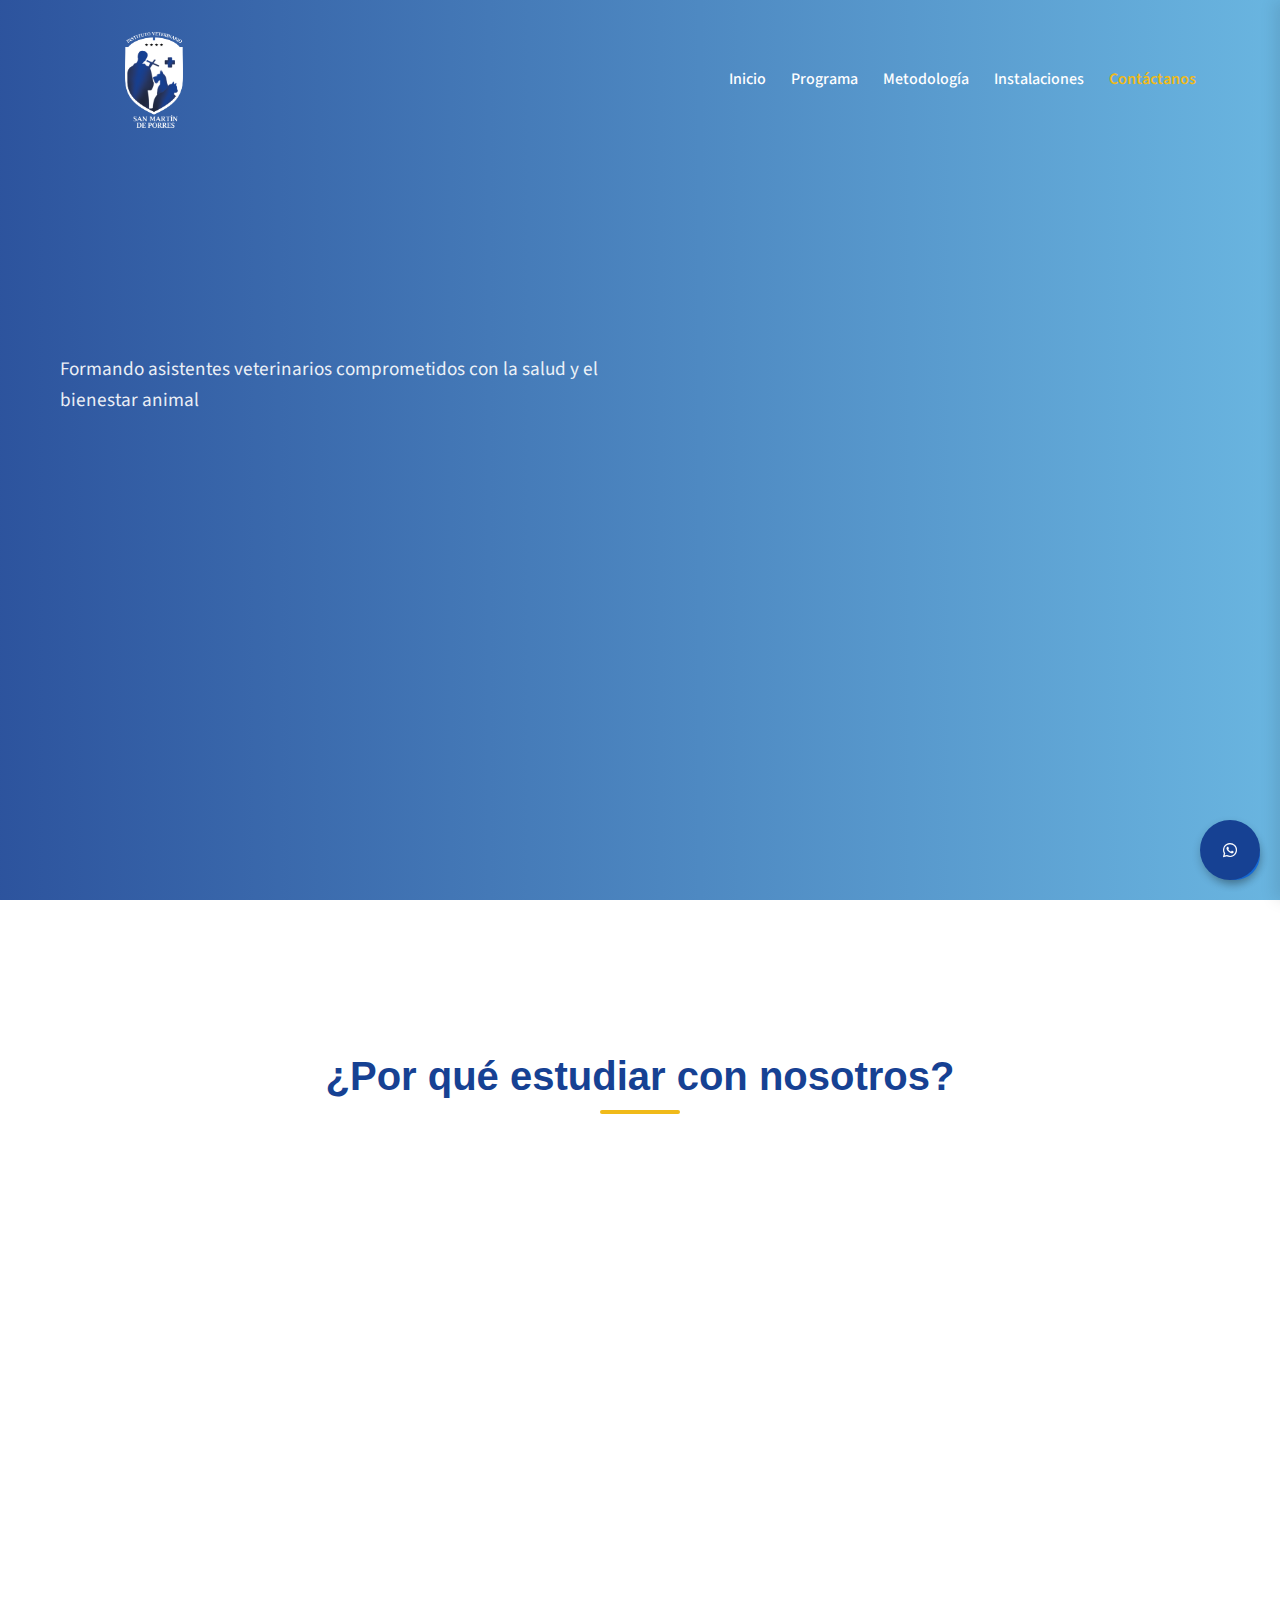
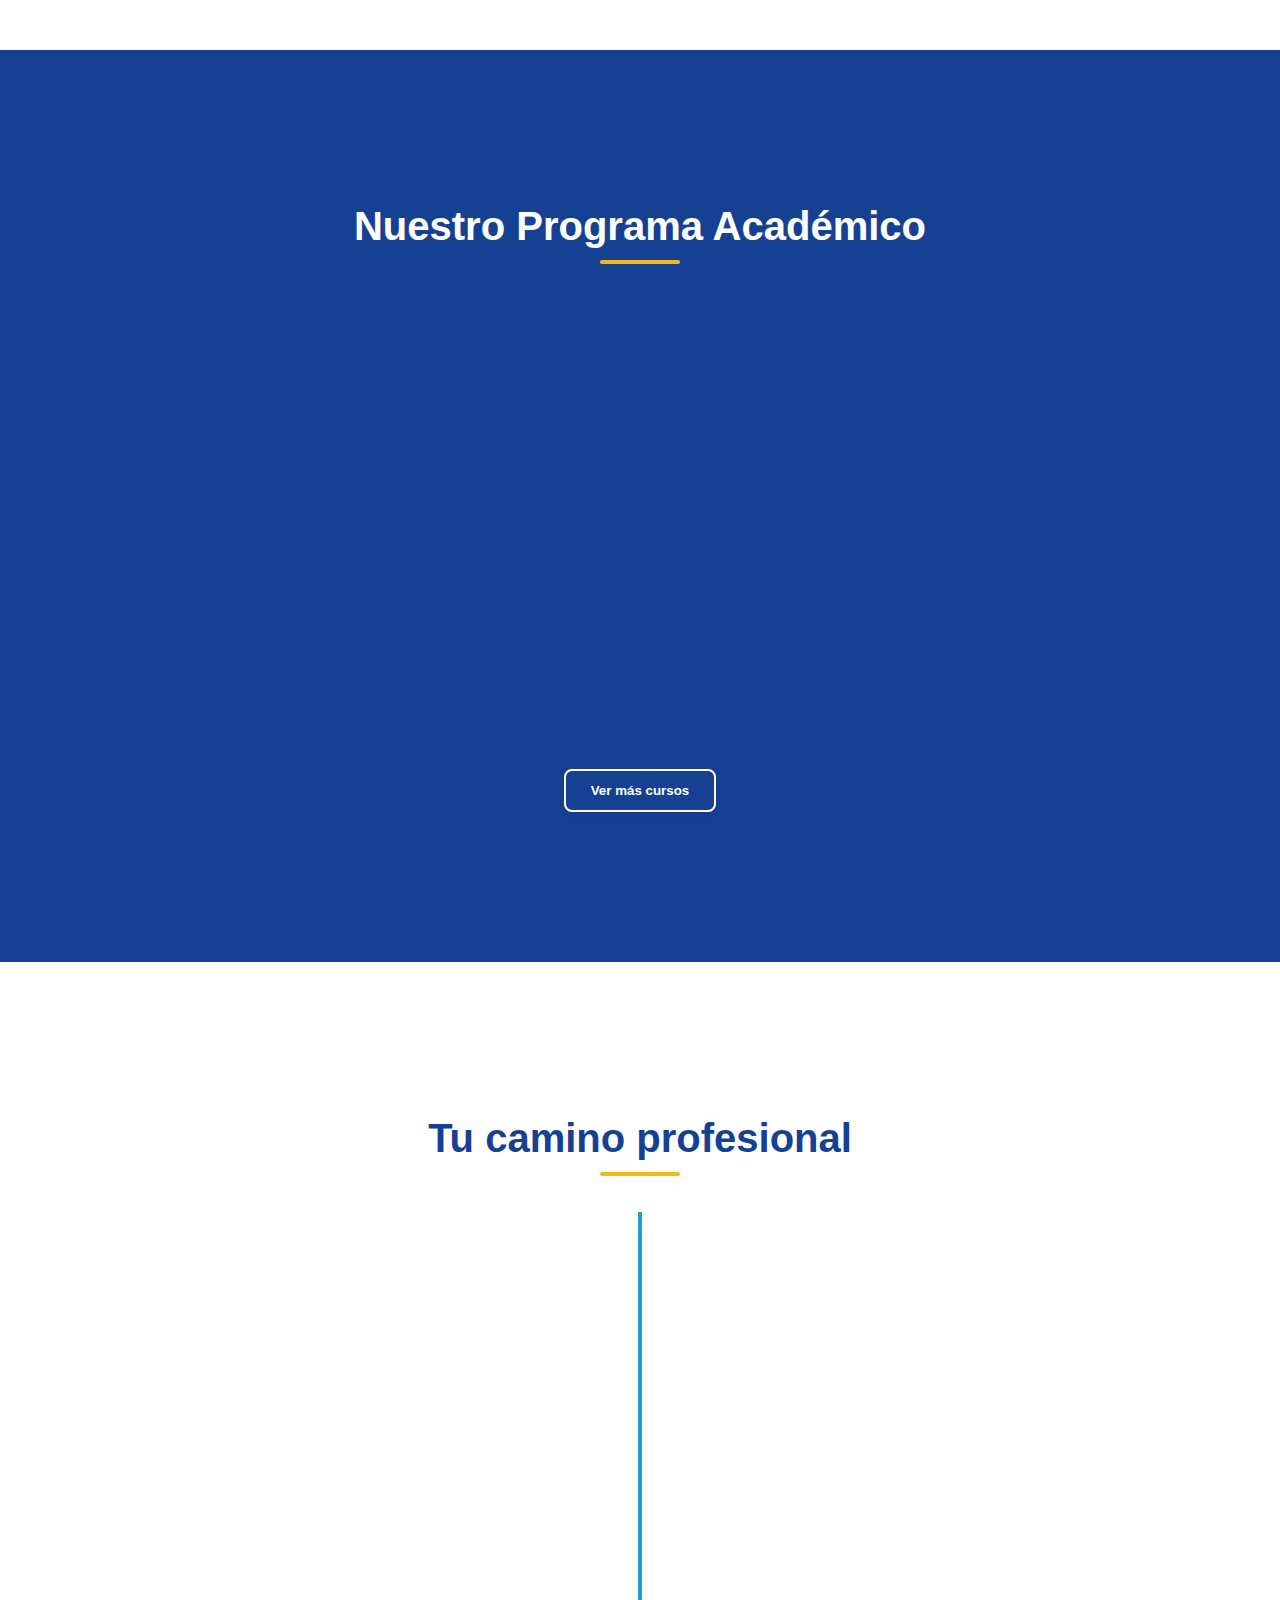
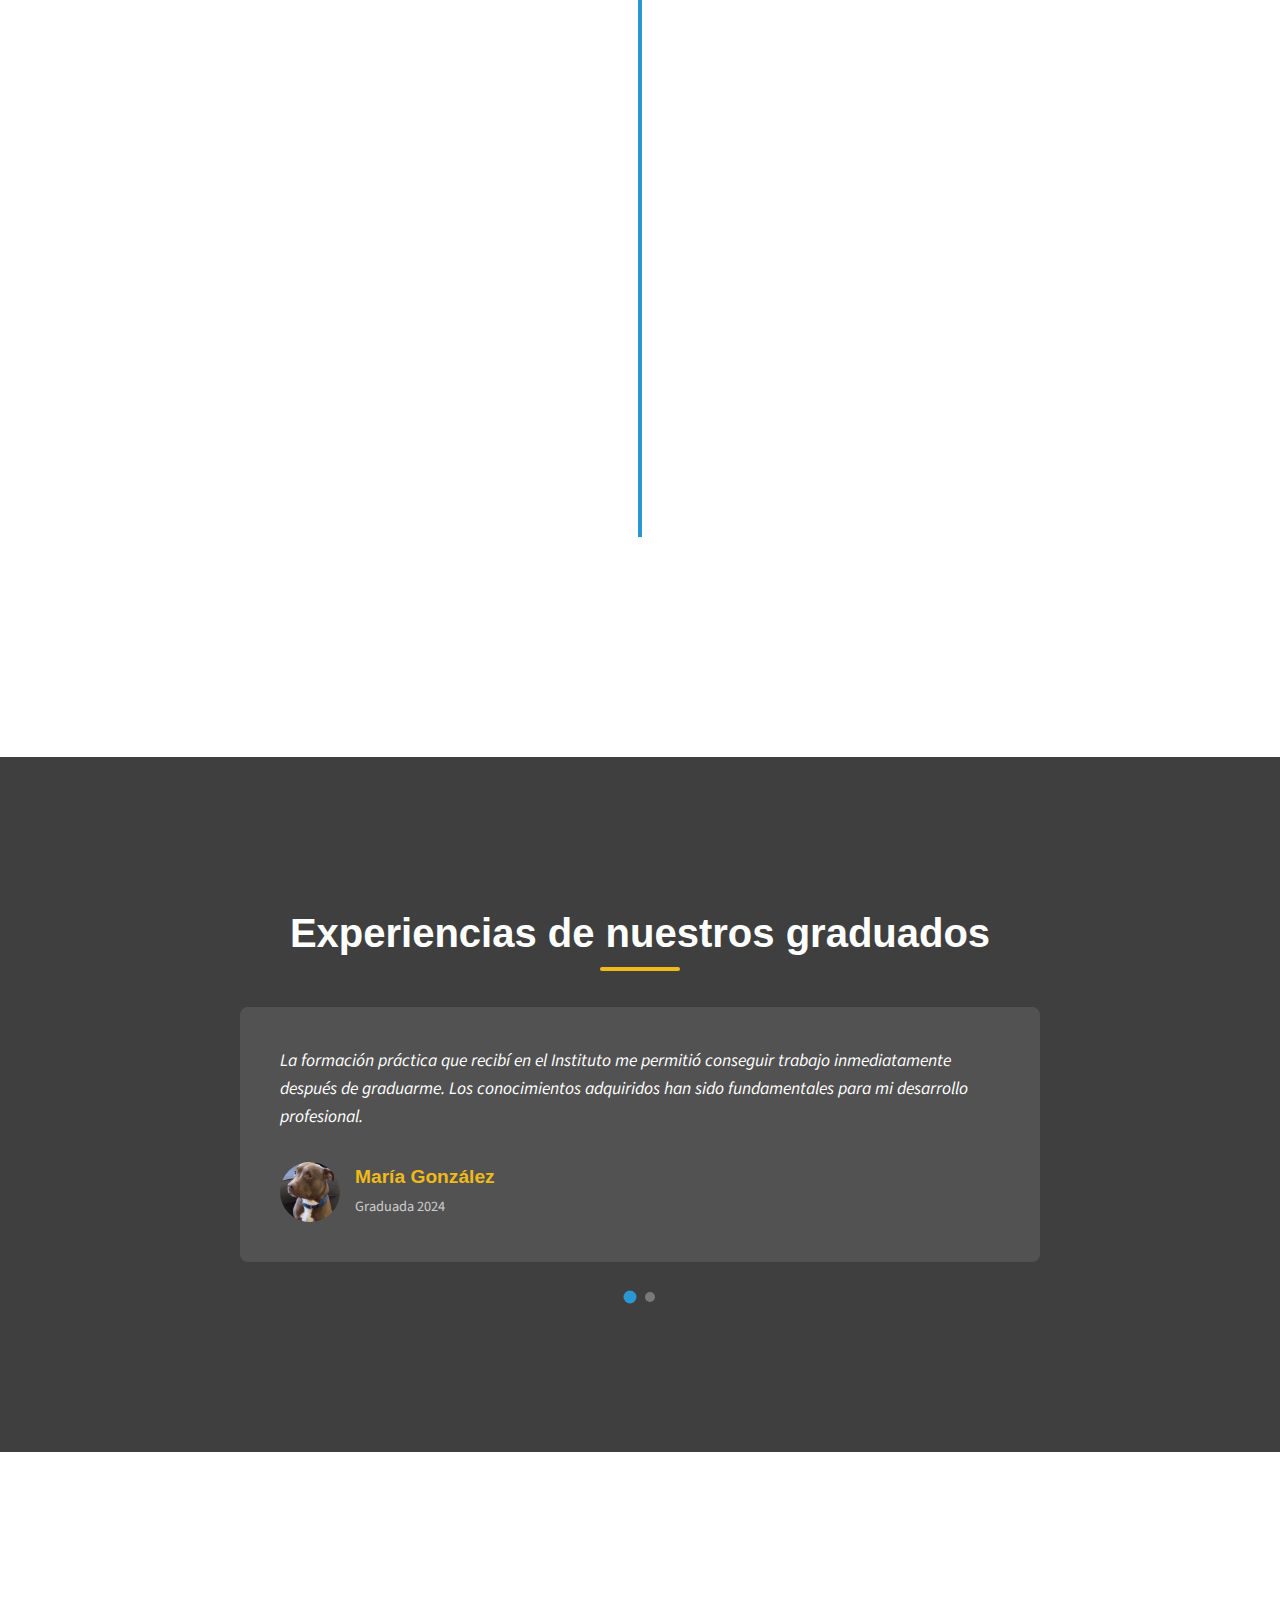
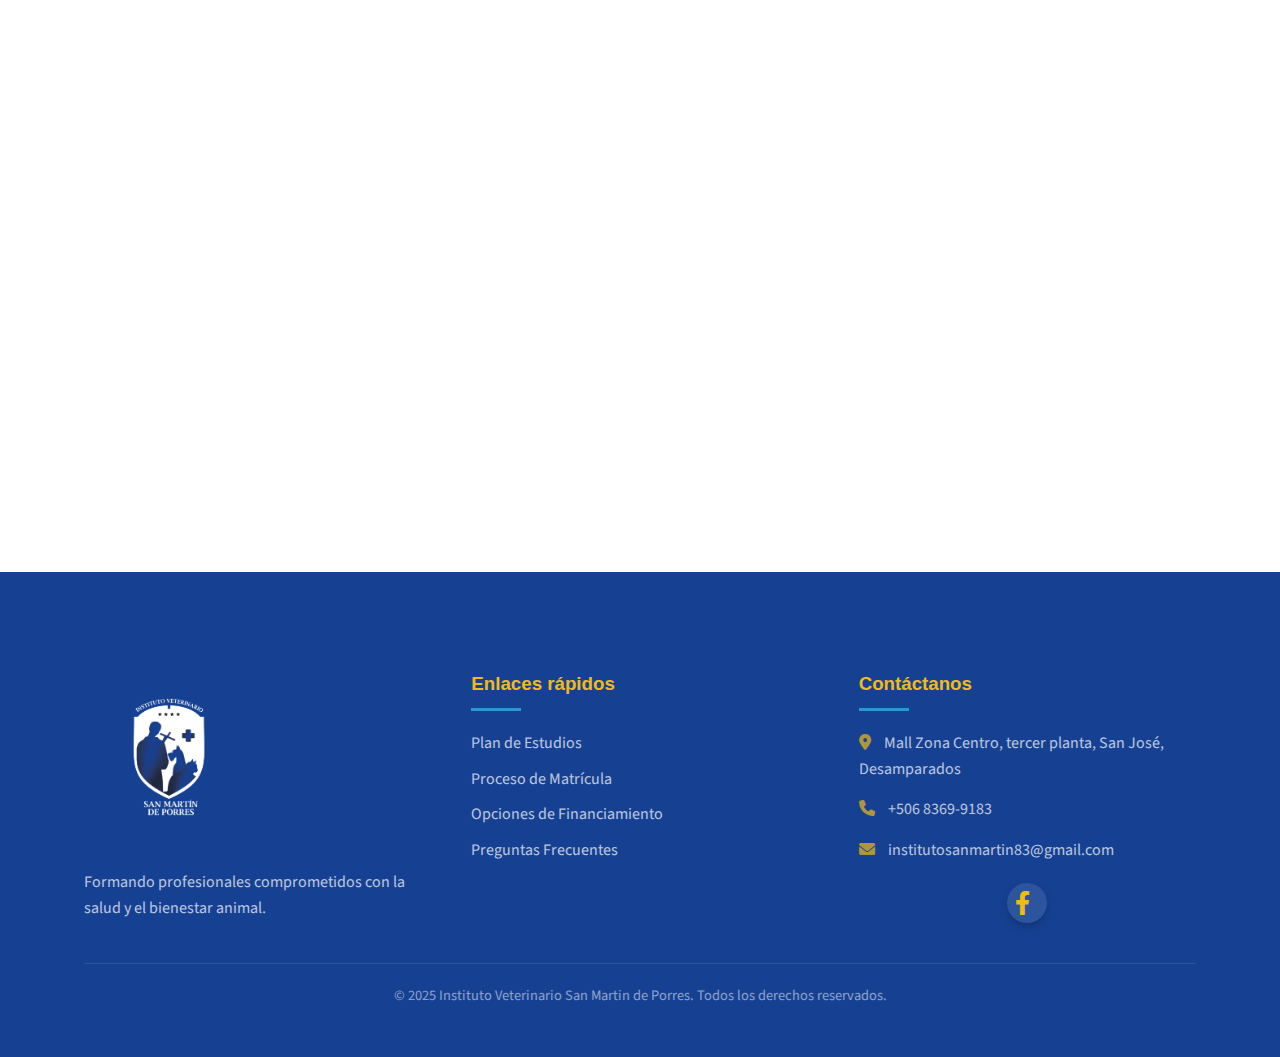
==== index.html @ e6ac7769 "Add files via upload" ====
<!DOCTYPE html>
<html lang="es">
<head>
    <meta charset="UTF-8">
    <meta name="viewport" content="width=device-width, initial-scale=1.0">
    <title>Instituto Veterinario San Martin de Porres</title>
    <meta name="description" content="Formación profesional en técnico asistente veterinario. Aprende con los mejores especialistas y haz crecer tu carrera profesional.">
    <link rel="stylesheet" href="css/styles.css">
    <link rel="stylesheet" href="css/wsp.css">
    <link rel="stylesheet" href="https://cdnjs.cloudflare.com/ajax/libs/font-awesome/6.0.0/css/all.min.css">
    <link rel="icon" type="image/ico" href="img/ico.ico"/>
</head>
<body>
    <!-- WhatsApp Button -->
    <a href="https://api.whatsapp.com/send?phone=50683699183&text=Hola, quiero solicitar información sobre el técnico de asistente veterinario!" class="btn-wsp" target="_blank" style="background-color: #164193;">
        <i class="fab fa-whatsapp"></i>
    </a>
    
    <!-- Ejemplo 1: Facebook como botón flotante en la esquina inferior derecha -->
    <a href="https://www.facebook.com/p/Instituto-Veterinario-San-Mart%C3%ADn-de-Porres-100090860406394/" class="facebook-button fb-bottom-right" aria-label="Facebook" target="_blank">
        <i class="fab fa-facebook-f"></i>
    </a>

    <!-- Hero Section con navegación integrada -->
    <section id="inicio" class="hero-section with-nav">
        <!-- Overlay para el fondo -->
        <div class="hero-overlay"></div>
        
        <!-- Navegación sin fondo -->
        <div class="navbar-container">
            <div class="container">
                <div class="logo">
                    <a href="index.html">
                        <img src="img/empresa.png" alt="Instituto San Martin de Porres" class="logo-img">
                    </a>
                </div>
                <nav class="main-nav">
                    <ul>
                        <li><a href="#inicio" class="nav-link">Inicio</a></li>
                        <li><a href="#programa" class="nav-link">Programa</a></li>
                        <li><a href="#metodologia" class="nav-link">Metodología</a></li>
                        <li><a href="#instalaciones" class="nav-link">Instalaciones</a></li>
                        <li><a href="#contacto" class="nav-link highlight">Contáctanos</a></li>
                    </ul>
                </nav>
                <button class="menu-toggle" id="menu-toggle">
                    <span></span>
                    <span></span>
                    <span></span>
                </button>
            </div>
        </div>

        <!-- Side Menu -->
        <div class="side-menu" id="side-menu">
            <ul class="side-menu-list">
                <li><a href="#inicio"><i class="fas fa-home"></i> Inicio</a></li>
                <li><a href="#programa"><i class="fas fa-book"></i> Programa</a></li>
                <li><a href="#metodologia"><i class="fas fa-chalkboard-teacher"></i> Metodología</a></li>
                <li><a href="#instalaciones"><i class="fas fa-building"></i> Instalaciones</a></li>
                <li><a href="#contacto"><i class="fas fa-envelope"></i> Contáctanos</a></li>
            </ul>
        </div>
        
        <!-- Contenido del héroe -->
        <div class="container hero-container">
            <div class="hero-content">
                <h1 class="fade-in">INSTITUTO VETERINARIO SAN MARTIN DE PORRES</h1>
                <p class="subtitle fade-in delay-1">Formando asistentes veterinarios comprometidos con la salud y el bienestar animal</p>
                <div class="hero-cta fade-in delay-2">
                    <a href="#contacto" class="btn btn-primary">Inscríbete Ahora</a>
                    <a href="#programa" class="btn btn-secondary">Conoce Nuestro Programa</a>
                </div>
            </div>
            <div class="hero-image fade-in floating-container">
                <img src="img/asistente_veterinario.jpg" alt="Asistente Veterinario">
            </div>
        </div>
    </section>
    
    <!-- Features Section -->
    <section class="features-section">
        <div class="container">
            <h2 class="section-title">¿Por qué estudiar con nosotros?</h2>
            <div class="features-grid">
                <div class="feature-card reveal">
                    <div class="feature-card-inner">
                        <div class="feature-card-front">
                            <div class="feature-icon">
                                <i class="fas fa-graduation-cap"></i>
                            </div>
                            <h3>Educación de Calidad</h3>
                            <p>Programa académico actualizado y alineado con las necesidades del sector veterinario.</p>
                        </div>
                        <div class="feature-card-back">
                            <h3>Educación de Calidad</h3>
                            <p>Nuestro programa está diseñado con altos estándares educativos, actualizado constantemente para seguir las últimas tendencias y técnicas veterinarias.</p>
                            <p>Contamos con un equipo académico comprometido con tu formación profesional.</p>
                        </div>
                    </div>
                </div>
                
                <div class="feature-card reveal delay-1">
                    <div class="feature-card-inner">
                        <div class="feature-card-front">
                            <div class="feature-icon">
                                <i class="fas fa-user-md"></i>
                            </div>
                            <h3>Profesores Expertos</h3>
                            <p>Aprende de profesionales con amplia experiencia en el campo de la medicina veterinaria.</p>
                        </div>
                        <div class="feature-card-back">
                            <h3>Profesores Expertos</h3>
                            <p>Nuestro equipo docente está conformado por veterinarios en ejercicio con más de 10 años de experiencia clínica y académica.</p>
                            <p>Recibirás mentorías y aprenderás de casos reales basados en la experiencia de nuestros profesionales.</p>
                        </div>
                    </div>
                </div>
                
                <div class="feature-card reveal delay-2">
                    <div class="feature-card-inner">
                        <div class="feature-card-front">
                            <div class="feature-icon">
                                <i class="fas fa-briefcase"></i>
                            </div>
                            <h3>Alta Empleabilidad</h3>
                            <p>Nuestros egresados se integran rápidamente al mercado laboral gracias a nuestra formación práctica.</p>
                        </div>
                        <div class="feature-card-back">
                            <h3>Alta Empleabilidad</h3>
                            <p>Nuestros graduados consiguen trabajo después de completar sus estudios.</p>
                            <p>Contamos con una red de alianzas con clínicas y hospitales veterinarios que buscan prioritariamente a nuestros egresados.</p>
                        </div>
                    </div>
                </div>
                
                <div class="feature-card reveal delay-3">
                    <div class="feature-card-inner">
                        <div class="feature-card-front">
                            <div class="feature-icon">
                                <i class="fas fa-chalkboard-teacher"></i>
                            </div>
                            <h3>Modalidad Presencial</h3>
                            <p>Formación 100% presencial con instalaciones y recursos especializados para el aprendizaje práctico.</p>
                        </div>
                        <div class="feature-card-back">
                            <h3>Modalidad Presencial</h3>
                            <p>Contamos con una gran metodología de enseñanza y un espacio diseñado específicamente para la práctica veterinaria.</p>
                            <p>Nuestro enfoque práctico te permite aprender directamente con los mejores recursos.</p>
                        </div>
                    </div>
                </div>
            </div>
        </div>
    </section>
    
    <!-- Program Section -->
    <section id="programa" class="program-section">
        <div class="container">
            <h2 class="section-title light" style="color: #FFFFFF;">Nuestro Programa Académico</h2>
            <div class="program-cards">
                <!-- Solo los primeros 3 cursos visibles inicialmente -->
                <div class="program-card reveal course-visible">
                    <div class="program-card-image">
                        <img src="img/anatomía.jpg" alt="Anatomía Veterinaria">
                    </div>
                    <h3><i class="fas fa-bone"></i> Anatomía</h3>
                    <p>Estudio detallado de la estructura corporal de los animales.</p>
                    <div class="program-card-details">
                        <span class="duration"><i class="fas fa-clock"></i> 40 horas</span>
                        <span class="format"><i class="fas fa-chalkboard-teacher"></i> Presencial</span>
                    </div>
                </div>
                
                <div class="program-card reveal course-visible">
                    <div class="program-card-image">
                        <img src="img/nutrición.jpg" alt="Zootecnia y Nutrición">
                    </div>
                    <h3><i class="fas fa-apple-alt"></i> Zootecnia y Nutrición</h3>
                    <p>Principios de manejo animal y alimentación.</p>
                    <div class="program-card-details">
                        <span class="duration"><i class="fas fa-clock"></i> 35 horas</span>
                        <span class="format"><i class="fas fa-chalkboard-teacher"></i> Presencial</span>
                    </div>
                </div>
                
                <div class="program-card reveal course-visible">
                    <div class="program-card-image">
                        <img src="img/fisiologia.jpg" alt="Fisiología Animal">
                    </div>
                    <h3><i class="fas fa-heartbeat"></i> Fisiología</h3>
                    <p>Funcionamiento de los sistemas corporales en animales.</p>
                    <div class="program-card-details">
                        <span class="duration"><i class="fas fa-clock"></i> 45 horas</span>
                        <span class="format"><i class="fas fa-chalkboard-teacher"></i> Presencial</span>
                    </div>
                </div>
                
                <!-- Cursos ocultos inicialmente -->
                <div class="program-card reveal course-hidden">
                    <div class="program-card-image">
                        <img src="img/patologia.png" alt="Patología Veterinaria">
                    </div>
                    <h3><i class="fas fa-virus"></i> Patología</h3>
                    <p>Identificación y estudio de enfermedades animales.</p>
                    <div class="program-card-details">
                        <span class="duration"><i class="fas fa-clock"></i> 40 horas</span>
                        <span class="format"><i class="fas fa-chalkboard-teacher"></i> Presencial</span>
                    </div>
                </div>
                
                <div class="program-card reveal course-hidden">
                    <div class="program-card-image">
                        <img src="img/etica.jpg" alt="Terminología y Ética Profesional">
                    </div>
                    <h3><i class="fas fa-book-medical"></i> Terminología y Ética</h3>
                    <p>Lenguaje técnico y principios éticos en veterinaria.</p>
                    <div class="program-card-details">
                        <span class="duration"><i class="fas fa-clock"></i> 30 horas</span>
                        <span class="format"><i class="fas fa-laptop"></i> Presencial</span>
                    </div>
                </div>
                
                <div class="program-card reveal course-hidden">
                    <div class="program-card-image">
                        <img src="img/enfermedades.jpg" alt="Enfermedades Infecciosas">
                    </div>
                    <h3><i class="fas fa-bacteria"></i> Enfermedades Infecciosas</h3>
                    <p>Estudio de enfermedades causadas por agentes infecciosos.</p>
                    <div class="program-card-details">
                        <span class="duration"><i class="fas fa-clock"></i> 45 horas</span>
                        <span class="format"><i class="fas fa-chalkboard-teacher"></i> Presencial</span>
                    </div>
                </div>
                
                <div class="program-card reveal course-hidden">
                    <div class="program-card-image">
                        <img src="img/enfermedades_parasitarias.jpg" alt="Enfermedades Parasitarias">
                    </div>
                    <h3><i class="fas fa-bug"></i> Enfermedades Parasitarias</h3>
                    <p>Identificación y manejo de parásitos en animales.</p>
                    <div class="program-card-details">
                        <span class="duration"><i class="fas fa-clock"></i> 35 horas</span>
                        <span class="format"><i class="fas fa-chalkboard-teacher"></i> Presencial</span>
                    </div>
                </div>
                
                <div class="program-card reveal course-hidden">
                    <div class="program-card-image">
                        <img src="img/farmacología.jpg" alt="Farmacología Veterinaria">
                    </div>
                    <h3><i class="fas fa-pills"></i> Farmacología</h3>
                    <p>Uso adecuado de medicamentos en el tratamiento animal.</p>
                    <div class="program-card-details">
                        <span class="duration"><i class="fas fa-clock"></i> 50 horas</span>
                        <span class="format"><i class="fas fa-chalkboard-teacher"></i> Presencial</span>
                    </div>
                </div>
                
                <div class="program-card reveal course-hidden">
                    <div class="program-card-image">
                        <img src="img/laboratorio.jpg" alt="Laboratorio Clínico">
                    </div>
                    <h3><i class="fas fa-microscope"></i> Laboratorio Clínico</h3>
                    <p>Prácticas de análisis clínicos para diagnóstico veterinario.</p>
                    <div class="program-card-details">
                        <span class="duration"><i class="fas fa-clock"></i> 55 horas</span>
                        <span class="format"><i class="fas fa-chalkboard-teacher"></i> Presencial</span>
                    </div>
                </div>
                
                <div class="program-card reveal course-hidden">
                    <div class="program-card-image">
                        <img src="img/examen_clinico.jpg" alt="Examen Clínico">
                    </div>
                    <h3><i class="fas fa-stethoscope"></i> Examen Clínico</h3>
                    <p>Asistencia en consultas veterinarias externas.</p>
                    <div class="program-card-details">
                        <span class="duration"><i class="fas fa-clock"></i> 40 horas</span>
                        <span class="format"><i class="fas fa-chalkboard-teacher"></i> Presencial</span>
                    </div>
                </div>
                
                <div class="program-card reveal course-hidden">
                    <div class="program-card-image">
                        <img src="img/manejo_clinico.jpg" alt="Manejo Clínico">
                    </div>
                    <h3><i class="fas fa-notes-medical"></i> Manejo Clínico</h3>
                    <p>Asistencia en casos clínicos complejos en medicina interna.</p>
                    <div class="program-card-details">
                        <span class="duration"><i class="fas fa-clock"></i> 60 horas</span>
                        <span class="format"><i class="fas fa-chalkboard-teacher"></i> Presencial</span>
                    </div>
                </div>
                
                <div class="program-card reveal course-hidden">
                    <div class="program-card-image">
                        <img src="img/quirofano_instituto.jpg" alt="Asistencia de Quirófano">
                    </div>
                    <h3><i class="fas fa-user-md"></i> Asistencia de Quirófano</h3>
                    <p>Preparación y asistencia en procedimientos quirúrgicos.</p>
                    <div class="program-card-details">
                        <span class="duration"><i class="fas fa-clock"></i> 65 horas</span>
                        <span class="format"><i class="fas fa-chalkboard-teacher"></i> Presencial</span>
                    </div>
                </div>
                
                <div class="program-card reveal course-hidden ultimo-curso">
                    <div class="program-card-image">
                        <img src="img/practica_profesional.jpg" alt="Proyecto Final">
                    </div>
                    <h3><i class="fas fa-tasks"></i> Proyecto Final</h3>
                    <p>Proyecto práctico integrador de conocimientos adquiridos.</p>
                    <div class="program-card-details">
                        <span class="duration"><i class="fas fa-clock"></i> 80 horas</span>
                        <span class="format"><i class="fas fa-users"></i> Presencial</span>
                    </div>
                </div>
            </div>
            
            <!-- Botón para cargar más cursos -->
            <div class="load-more-container">
                <button id="load-more-courses" class="btn btn-outline light">Ver más cursos</button>
            </div>
        </div>
    </section>
    
    <!-- Timeline Section -->
    <section class="journey-section">
        <div class="container">
            <h2 class="section-title">Tu camino profesional</h2>
            <div class="timeline">
                <div class="timeline-item reveal">
                    <div class="timeline-dot">1</div>
                    <div class="timeline-content">
                        <h3>Primer Cuatrimestre</h3>
                        <p>Fundamentos de medicina veterinaria y ciencias básicas para establecer una base sólida de conocimientos.</p>
                    </div>
                </div>
                
                <div class="timeline-item reveal delay-1">
                    <div class="timeline-dot">2</div>
                    <div class="timeline-content">
                        <h3>Segundo Cuatrimestre</h3>
                        <p>Técnicas clínicas y conocimientos especializados para el trabajo diario en una clínica veterinaria.</p>
                    </div>
                </div>
                
                <div la class="timeline-item reveal delay-2">
                    <div class="timeline-dot">3</div>
                    <div class="timeline-content">
                        <h3>Tercer Cuatrimestre</h3>
                        <p>Práctica clínica supervisada en hospitales veterinarios asociados, aplicando lo aprendido.</p>
                    </div>
                </div>
                
                <div class="timeline-item reveal delay-3">
                    <div class="timeline-dot"><i class="fas fa-check"></i></div>
                    <div class="timeline-content">
                        <h3>¡Graduación!</h3>
                        <p>Obtención del título de Técnico Asistente Veterinario y apoyo para tu inserción laboral.</p>
                    </div>
                </div>
            </div>
        </div>
    </section>
    
    <!-- Testimonials Section -->
    <section id="testimonios" class="testimonials-section">
        <div class="container">
            <h2 class="section-title light" style="color: #FFFFFF;">Experiencias de nuestros graduados</h2>
            <div class="testimonials-slider">
                <div class="testimonial-card">
                    <p class="testimonial-text">La formación práctica que recibí en el Instituto me permitió conseguir trabajo inmediatamente después de graduarme. Los conocimientos adquiridos han sido fundamentales para mi desarrollo profesional.</p>
                    <div class="testimonial-author">
                        <img src="img/perro.jpg" alt="María González" class="testimonial-img">
                        <div>
                            <h4>María González</h4>
                            <p>Graduada 2024</p>
                        </div>
                    </div>
                </div>
                
                <div class="testimonial-card">
                    <p class="testimonial-text">Los profesores tienen experiencia real y actual en el campo, lo que hace que las clases sean extremadamente relevantes y prácticas. Me siento completamente preparado para mi trabajo actual.</p>
                    <div class="testimonial-author">
                        <img src="img/gato.jpg" alt="Carlos Rodríguez" class="testimonial-img">
                        <div>
                            <h4>Carlos Rodríguez</h4>
                            <p>Graduado 2024</p>
                        </div>
                    </div>
                </div>
            </div>
            <div class="testimonial-indicators">
                <span class="active"></span>
                <span></span>
            </div>
        </div>
    </section>
    
    <!-- CTA Section -->
    <section id="contacto" class="cta-section">
        <div class="container">
            <div class="cta-content">
                <h2 class="reveal">¿Estás listo para comenzar tu carrera?</h2>
                <p class="reveal delay-1">Las inscripciones están abiertas para el próximo periodo lectivo</p>
                <form class="contact-form reveal delay-2">
                    <div class="form-group">
                        <input type="text" placeholder="Nombre completo" required>
                    </div>
                    <div class="form-group">
                        <input type="email" placeholder="Correo electrónico" required>
                    </div>
                    <div class="form-group">
                        <input type="tel" placeholder="Teléfono">
                    </div>
                    <button type="submit" class="btn btn-primary">Solicitar información</button>
                </form>
            </div>
            <div class="cta-image reveal">
                <img src="img/estudiante.jpg" alt="Asistente Veterinario" class="shadow-img">
            </div>
        </div>
    </section>
    
    <!-- Footer -->
    <footer class="site-footer">
        <div class="container">
            <div class="footer-grid">
                <div class="footer-info">
                    <img src="css/empresa.png" alt="Instituto San Martin" class="footer-logo">
                    <p>Formando profesionales comprometidos con la salud y el bienestar animal.</p>
                </div>
                
                <div class="footer-links">
                    <h3>Enlaces rápidos</h3>
                    <ul>
                        <li><a href="plan-estudios.html">Plan de Estudios</a></li>
                        <li><a href="matricula.html">Proceso de Matrícula</a></li>
                        <li><a href="financiamiento.html">Opciones de Financiamiento</a></li>
                        <li><a href="faq.html">Preguntas Frecuentes</a></li>
                    </ul>
                </div>
                
                <div class="footer-contact">
                    <h3>Contáctanos</h3>
                    <address>
                        <p><i class="fas fa-map-marker-alt"></i> Mall Zona Centro, tercer planta, San José, Desamparados</p>
                        <p><i class="fas fa-phone"></i> +506 8369-9183</p>
                        <p><i class="fas fa-envelope"></i> institutosanmartin83@gmail.com</p>
                    </address>
                    <div class="social-links">
                        <a href="https://www.facebook.com/p/Instituto-Veterinario-San-Mart%C3%ADn-de-Porres-100090860406394/" class="facebook-button" aria-label="Facebook" target="_blank">
                            <i class="fab fa-facebook-f"></i>
                        </a>
                    </div>
                </div>
            </div>
            <div class="footer-bottom">
                <p>&copy; 2025 Instituto Veterinario San Martin de Porres. Todos los derechos reservados.</p>
            </div>
        </div>
    </footer>

    <!-- Scripts -->
    <script src="js/main.js"></script>
</body>
</html>
---- css/styles.css ----
/* Importación de fuentes */
@import url('https://fonts.googleapis.com/css2?family=Source+Sans+3:wght@300;400;600;700&display=swap');

/* Font-face para Franklin Gothic Demi (asegúrate de tener el archivo en la carpeta fonts) */
@font-face {
    font-family: 'Franklin Gothic Demi';
    src: url('../fonts/FranklinGothicDemi.woff2') format('woff2'),
         url('../fonts/FranklinGothicDemi.woff') format('woff');
    font-weight: normal;
    font-style: normal;
    font-display: swap;
}

/* Variables globales - Nueva paleta de colores */
:root {
    /* Colores principales */
    --color-primary: #164193;      /* Azul oscuro */
    --color-secondary: #2A96D3;    /* Azul claro/medio */
    --color-light-bg: #D9D9D9;     /* Gris claro */
    
    /* Colores complementarios */
    --color-dark-gray: #3F3F3F;    /* Gris oscuro */
    --color-medium-blue: #5093CF;  /* Azul medio */
    --color-accent: #F0BA19;       /* Amarillo/Dorado */
    
    /* Variables aplicadas */
    --text-color: var(--color-dark-gray);
    --heading-color: var(--color-primary);
    --link-color: var(--color-secondary);
    --link-hover: var(--color-accent);
    --button-primary: var(--color-accent);
    --button-secondary: var(--color-primary);
    --background-light: #FFFFFF;
    --background-medium: var(--color-light-bg);
    --background-dark: var(--color-primary);
    
    /* Fuentes */
    --font-primary: 'Source Sans 3', sans-serif;
    --font-heading: 'Franklin Gothic Demi', sans-serif;
    
    /* Tamaños */
    --container-width: 1200px;
    --header-height: 80px;
    
    /* Efectos */
    --transition-fast: 0.3s ease;
    --transition-medium: 0.5s ease;
    --box-shadow: 0 5px 15px rgba(0, 0, 0, 0.05);
    --box-shadow-hover: 0 8px 25px rgba(0, 0, 0, 0.1);
    --border-radius: 8px;
}

/* Reset y estilos base */
* {
    margin: 0;
    padding: 0;
    box-sizing: border-box;
}

html {
    scroll-behavior: smooth;
}

body {
    font-family: var(--font-primary);
    font-size: 16px;
    line-height: 1.6;
    color: var(--color-dark);
    background-color: var(--color-light);
    overflow-x: hidden;
}

img {
    max-width: 100%;
    height: auto;
}

ul {
    list-style: none;
}

a {
    color: inherit;
    text-decoration: none;
    transition: color var(--transition-fast);
}

h1, h2, h3, h4, h5, h6 {
    font-family: var(--font-heading);
    line-height: 1.3;
    margin-bottom: 1rem;
}

p {
    margin-bottom: 1.5rem;
}

/* Contenedor */
.container {
    width: 90%;
    max-width: var(--container-width);
    margin: 0 auto;
    padding: 0 20px;
}

/* Utilidades */
.text-center {
    text-align: center;
}

.light {
    color: var(--color-light);
}

/* Botones */
.btn {
    display: inline-block;
    padding: 12px 25px;
    border-radius: var(--border-radius);
    font-weight: 600;
    text-align: center;
    cursor: pointer;
    transition: all var(--transition-fast);
    border: none;
    box-shadow: 0 3px 6px rgba(0, 0, 0, 0.1);
}

.btn:hover {
    transform: translateY(-3px);
    box-shadow: 0 6px 12px rgba(0, 0, 0, 0.15);
}

.btn:active {
    transform: translateY(1px);
}

.btn-primary {
    background-color: var(--button-primary);
    color: var(--color-dark-gray);
    font-weight: 700;
}

.btn-primary:hover {
    background-color: #e0ad10;
}

.btn-secondary {
    background-color: var(--color-light-bg);
    color: var(--color-primary);
}

.btn-secondary:hover {
    background-color: #FFFFFF;
}

.btn-outline {
    background-color: transparent;
    border: 2px solid var(--color-primary);
    color: var(--color-primary);
}

.btn-outline:hover {
    background-color: var(--color-primary);
    color: white;
}

/* Header */
.site-header {
    position: fixed;
    top: 0;
    left: 0;
    width: 100%;
    background-color: rgba(22, 65, 147, 0.95); /* var(--color-primary) con transparencia */
    box-shadow: var(--box-shadow);
    z-index: 1000;
    transition: all var(--transition-fast);
    backdrop-filter: blur(5px);
    -webkit-backdrop-filter: blur(5px);
}

.header-container {
    display: flex;
    align-items: center;
    justify-content: space-between;
    height: var(--header-height);
}

/* Ajuste del tamaño del logo en el navbar */
.logo-img {
    height: 140px !important; /* Aumentado para un logo más grande */
    width: auto !important;
    display: block;
    transition: transform 0.3s ease;
}

.main-nav ul {
    display: flex;
}

.main-nav li {
    margin-left: 30px;
}

.nav-link {
    font-weight: 500;
    position: relative;
    padding: 8px 0;
    color: white;
}

.nav-link::after {
    content: '';
    position: absolute;
    bottom: 0;
    left: 0;
    width: 0;
    height: 2px;
    background-color: var(--color-accent);
    transition: width var(--transition-fast);
}

.nav-link:hover {
    color: var(--color-accent);
}

.nav-link:hover::after {
    width: 100%;
}

.nav-link.highlight {
    color: var(--color-accent);
    font-weight: 600;
}

.menu-toggle {
    display: none;
    background: none;
    border: none;
    cursor: pointer;
    padding: 12px; /* Área de pulsación más grande */
    z-index: 1010; /* Mayor que el z-index del menú para estar siempre visible */
    position: relative;
    width: 45px; /* Ancho fijo para el botón */
    height: 45px; /* Alto fijo para el botón */
    border-radius: 50%; /* Forma circular */
    transition: all 0.3s ease;
}

.menu-toggle:hover {
    background-color: rgba(255, 255, 255, 0.1); /* Efecto hover */
}

.menu-toggle span {
    display: block;
    width: 25px;
    height: 3px;
    background-color: white;
    margin: 5px auto; /* Auto para centrar horizontalmente */
    transition: all 0.3s ease;
    border-radius: 3px; /* Bordes redondeados en las barras */
}

.menu-toggle.active {
    background-color: rgba(255, 255, 255, 0.2); /* Fondo al estar activo */
}

.menu-toggle.active span:nth-child(1) {
    transform: rotate(45deg) translate(5px, 6px);
}

.menu-toggle.active span:nth-child(2) {
    opacity: 0;
    transform: translateX(-15px);
}

.menu-toggle.active span:nth-child(3) {
    transform: rotate(-45deg) translate(5px, -6px);
}

/* Hero Section */
.hero {
    height: 100vh;
    min-height: 600px;
    background-image: url('../img/hero-bg.jpg');
    background-size: cover;
    background-position: center;
    background-attachment: fixed;
    color: white;
    position: relative;
    display: flex;
    align-items: center;
}

.hero-overlay {
    position: absolute;
    top: 0;
    left: 0;
    width: 100%;
    height: 100%;
    background: linear-gradient(to right, rgba(22, 65, 147, 0.9), rgba(42, 150, 211, 0.7));
}

/* Ajuste para corregir el problema de superposición y bajar el contenido */
.hero-container {
    width: 100%;
    padding-top: 130px; /* Ajustado para compensar la nueva posición del navbar */
    display: flex;
    align-items: center;
    justify-content: space-between;
    position: relative;
    z-index: 1;
    margin: 0 auto;
}

/* Ajustes para bajar el contenido del héroe */
.hero-content {
    flex: 1;
    max-width: 600px;
    margin-top: 50px; /* Añadido margen superior para bajar el contenido */
}

.hero-image {
    flex: 1;
    max-width: 450px;
    text-align: center;
    margin-top: 50px; /* Mantiene el margen superior */
    border: 5px solid #FFFFFF; /* Borde blanco */
    border-radius: 20px; /* Bordes redondeados */
    box-shadow: 0 5px 15px rgba(0, 0, 0, 0.2); /* Sombra para resaltar */
}

.floating-container {
    display: inline-block;
    border: 5px solid #FFFFFF; /* Borde blanco */
    border-radius: 20px; /* Bordes redondeados */
    box-shadow: 0 5px 15px rgba(0, 0, 0, 0.2); /* Sombra */
    animation: float 6s ease-in-out infinite; /* Efecto floating */
}

.floating-container img {
    display: block;
    border-radius: 20px; /* Asegura que la imagen respete los bordes redondeados */
    max-width: 100%;
    height: auto;
}

.hero h1 {
    font-size: 10px; /* Aumentado a 5rem para mayor tamaño */
    font-weight: 800;
    margin-bottom: 1.5rem;
    line-height: 1.2;
    text-transform: uppercase; /* Añadido para convertir a mayúsculas */
    letter-spacing: 2px; /* Mejor espaciado entre letras para mayúsculas */
}

.hero .subtitle {
    font-size: 2.2rem; /* Aumentado de 1.8rem para mayor tamaño */
    margin-bottom: 2.5rem;
    opacity: 0.9;
    font-weight: 500; /* Un poco más de peso */
}

.hero-cta {
    display: flex;
    gap: 15px;
}

/* Features Section */
.features-section {
    padding: 100px 0;
    background-color: var(--background-light);
}

.section-title {
    font-size: 2.5rem;
    text-align: center;
    margin-bottom: 3rem;
    position: relative;
    color: var(--heading-color);
}

.section-title::after {
    content: '';
    position: absolute;
    bottom: -12px;
    left: 50%;
    transform: translateX(-50%);
    width: 80px;
    height: 4px;
    background-color: var(--color-accent);
    border-radius: 2px;
}

.features-grid {
    display: grid;
    grid-template-columns: repeat(auto-fit, minmax(250px, 1fr));
    gap: 30px; /* Espaciado uniforme entre tarjetas */
}

/* Tarjetas con efecto flip */
.feature-card {
    perspective: 1000px; /* Crear perspectiva 3D */
    background-color: transparent; /* Fondo transparente */
    height: 350px; /* Altura fija para todas las tarjetas */
    width: 100%;
    padding: 0; /* Quitamos el padding para que lo tengan los lados */
    box-shadow: none; /* Quitamos la sombra de la tarjeta principal */
    margin: 0 auto; /* Centrar las tarjetas */
}

.feature-card-inner {
    position: relative;
    width: 100%;
    height: 100%;
    text-align: center;
    transition: transform 0.8s;
    transform-style: preserve-3d;
    box-shadow: var(--box-shadow);
    border-radius: var(--border-radius);
}

.feature-card:hover .feature-card-inner {
    transform: rotateY(180deg);
}

/* Ajustar posición vertical del contenido en las tarjetas flip - Más arriba */
.feature-card-front, .feature-card-back {
    position: absolute;
    width: 100%;
    height: 100%;
    -webkit-backface-visibility: hidden;
    backface-visibility: hidden;
    border-radius: var(--border-radius);
    padding: 20px; /* Uniforme para todas las tarjetas */
    display: flex;
    flex-direction: column;
    justify-content: flex-start; /* Mantener alineación al inicio */
    align-items: center;
    text-align: center;
}

.feature-card-front {
    background-color: var(--background-medium);
}

.feature-card-back {
    background-color: var(--color-primary);
    color: white;
    transform: rotateY(180deg);
}

.feature-card-back h3 {
    color: white;
    margin-bottom: 5px; /* Reducido para acercar el texto al título */
}

.feature-card-back p {
    color: white;
    opacity: 0.9;
}

/* Ajustes para dispositivos táctiles */
@media (hover: none) {
    .feature-card.touch .feature-card-inner {
        transform: rotateY(180deg);
    }
}

.feature-card:hover {
    transform: translateY(-10px);
    box-shadow: var(--box-shadow-hover);
}

.feature-icon {
    font-size: 2.5rem; /* Tamaño uniforme para los íconos */
    color: var(--color-accent);
    margin-bottom: 10px; /* Espaciado uniforme */
}

.feature-card h3 {
    font-size: 1.6rem; /* Tamaño uniforme para los títulos */
    margin-bottom: 10px; /* Espaciado uniforme */
    color: var(--color-primary);
}

.feature-card p {
    font-size: 1rem; /* Tamaño uniforme para los párrafos */
    color: var(--color-gray);
    margin: 0;
    margin-top: 10px; /* Espaciado uniforme */
}

/* Ajuste para dispositivos móviles */
@media (max-width: 768px) {
    .feature-card-front, .feature-card-back {
        padding: 15px; /* Reducir padding en móviles */
    }
}

/* Ajustar posición de la tarjeta "Alta Empleabilidad" */
.feature-card:nth-child(3) {
    margin-top: 0; /* Eliminado el margen superior para alinearla con las demás tarjetas */
}

/* Program Section */
.program-section {
    padding: 100px 0;
    background-color: var(--background-dark);
    color: white;
}

.program-cards {
    display: grid;
    grid-template-columns: repeat(auto-fit, minmax(280px, 1fr));
    gap: 30px;
    margin-bottom: 50px;
}

.ultimo-curso {
    grid-column: 1 / -1; /* Hace que el último curso ocupe todo el ancho disponible */
    max-width: 280px; /* Mantiene el mismo ancho que los demás cursos */
    margin: 0 auto; /* Centra el elemento */
}

.program-card {
    background-color: rgba(255, 255, 255, 0.1);
    border-radius: var(--border-radius);
    overflow: hidden;
    box-shadow: var(--box-shadow);
    transition: transform var(--transition-medium);
    /* Ajustes para tamaño uniforme */
    display: flex;
    flex-direction: column;
    height: 100%;
    width: 100%;
}

.program-card:hover {
    transform: translateY(-10px);
}

/* Ajuste para las imágenes de las tarjetas de cursos */
.program-card-image {
    height: 180px;
    overflow: hidden;
    position: relative;
    margin-bottom: 15px; /* Añadido margen inferior para alejar la imagen del contenido */
}

.program-card h3 {
    padding: 20px;
    padding-top: 10px; /* Reducido el padding superior para compensar el margin de la imagen */
    background-color: rgba(0, 0, 0, 0.2);
    margin-bottom: 0;
    min-height: 70px;
    display: flex;
    align-items: center;
    line-height: 1.3;
}

.program-card p {
    padding: 20px;
    margin: 0;
    /* Asegurar altura uniforme en párrafos */
    flex: 1;
}

.program-content {
    padding: 20px;
}

.program-content ul {
    list-style: disc;
    padding-left: 20px;
    margin-top: 10px;
}

.program-content ul li {
    margin-bottom: 5px;
}

.program-section .btn {
    margin-top: 20px;
}

/* Program Cards with Images */
.program-card {
    background-color: rgba(255, 255, 255, 0.1);
    border-radius: var(--border-radius);
    overflow: hidden;
    box-shadow: var(--box-shadow);
    transition: transform var(--transition-medium);
    display: flex;
    flex-direction: column;
    height: 100%;
    width: 100%;
}

.program-card-image {
    height: 180px;
    overflow: hidden;
    position: relative;
}

.program-card-image img {
    width: 100%;
    height: 100%;
    object-fit: cover;
    transition: transform 0.5s ease;
}

.program-card:hover .program-card-image img {
    transform: scale(1.1);
}

.program-card h3 {
    padding: 20px;
    background-color: rgba(0, 0, 0, 0.2);
    margin-bottom: 0;
    min-height: 70px;
    display: flex;
    align-items: center;
    line-height: 1.3;
}

.program-card p {
    padding: 20px;
    margin: 0;
    flex: 1;
}

.program-card-details {
    display: flex;
    justify-content: space-between;
    padding: 0 20px 20px;
    font-size: 0.9rem;
    color: rgba(255, 255, 255, 0.9);
}

.program-card-details i {
    margin-right: 5px;
    color: var(--color-accent);
}

/* Hide/Show courses functionality */
.course-hidden {
    display: none;
}

.course-visible {
    display: flex;
}

.load-more-container {
    text-align: center;
    margin-top: 40px;
}

.btn-outline.light {
    border-color: white;
    color: white;
}

.btn-outline.light:hover {
    background-color: white;
    color: var(--color-primary);
}

/* Journey Section */
.journey-section {
    padding: 100px 0;
    background-color: var(--background-light);
}

.timeline {
    position: relative;
    max-width: 800px;
    margin: 0 auto;
}

.timeline::before {
    content: '';
    position: absolute;
    top: 0;
    left: 50%;
    width: 4px;
    height: 100%;
    background-color: var(--color-secondary);
    transform: translateX(-50%);
}

.timeline-item {
    margin-bottom: 70px;
    position: relative;
    width: 50%;
}

.timeline-item:nth-child(odd) {
    left: 0;
    padding-right: 40px;
}

.timeline-item:nth-child(even) {
    left: 50%;
    padding-left: 40px;
}

.timeline-dot {
    position: absolute;
    width: 40px;
    height: 40px;
    border-radius: 50%;
    background-color: var(--color-accent);
    color: white;
    display: flex;
    align-items: center;
    justify-content: center;
    font-weight: bold;
    top: 0;
    border: 4px solid white;
    box-shadow: 0 0 0 4px var(--color-primary);
    z-index: 1;
}

.timeline-item:nth-child(odd) .timeline-dot {
    right: -20px;
}

.timeline-item:nth-child(even) .timeline-dot {
    left: -20px;
}

.timeline-content {
    background-color: var(--background-medium);
    padding: 25px;
    border-radius: var(--border-radius);
    box-shadow: var(--box-shadow);
}

.timeline-content h3 {
    color: var(--color-primary);
    margin-bottom: 10px;
}

/* Testimonials Section */
.testimonials-section {
    padding: 100px 0;
    background-color: var(--color-dark-gray);
    color: white;
}

.testimonials-slider {
    max-width: 800px;
    margin: 0 auto;
    overflow: hidden;
}

.testimonial-card {
    background-color: rgba(255, 255, 255, 0.1);
    padding: 40px;
    border-radius: var(--border-radius);
    position: relative;
}

.quote-icon {
    position: absolute;
    top: 20px;
    left: 20px;
    font-size: 2rem;
    color: var(--color-accent);
    opacity: 0.3;
}

.testimonial-text {
    font-size: 1.1rem;
    margin-bottom: 30px;
    font-style: italic;
}

.testimonial-author {
    display: flex;
    align-items: center;
}

.testimonial-img {
    width: 60px;
    height: 60px;
    border-radius: 50%;
    margin-right: 15px;
    object-fit: cover;
}

.testimonial-author h4 {
    margin-bottom: 5px;
    font-size: 1.2rem;
    color: var(--color-accent);
}

.testimonial-author p {
    margin-bottom: 0;
    opacity: 0.7;
    font-size: 0.9rem;
}

.testimonial-indicators {
    display: flex;
    justify-content: center;
    margin-top: 30px;
}

.testimonial-indicators span {
    width: 10px;
    height: 10px;
    background-color: rgba(255, 255, 255, 0.3);
    border-radius: 50%;
    margin: 0 5px;
    cursor: pointer;
    transition: all var(--transition-fast);
}

.testimonial-indicators span.active {
    background-color: var(--color-secondary);
    transform: scale(1.3);
}

/* CTA Section */
.cta-section {
    padding: 100px 0;
    background-color: var(--background-light);
}

.cta-section .container {
    display: grid;
    grid-template-columns: 1fr 1fr;
    gap: 50px;
    align-items: center;
}

.cta-content h2 {
    font-size: 2.5rem;
    margin-bottom: 20px;
    color: var(--color-primary);
}

.cta-content p {
    margin-bottom: 30px;
    font-size: 1.1rem;
    color: var(--color-gray);
}

.contact-form .form-group {
    margin-bottom: 15px;
}

.contact-form input,
.contact-form textarea {
    width: 100%;
    padding: 12px;
    border: 1px solid #ddd;
    border-radius: var(--border-radius);
    font-size: 1rem;
    font-family: var(--font-primary);
}

.contact-form input:focus,
.contact-form textarea:focus {
    outline: none;
    border-color: var(--color-primary);
}

.contact-form .btn {
    width: 100%;
    margin-top: 10px;
}

.cta-image img {
    border-radius: var(--border-radius);
    box-shadow: var(--box-shadow-hover);
}

.shadow-img {
    filter: drop-shadow(0 10px 15px rgba(0, 0, 0, 0.15));
}

/* Footer */
.site-footer {
    padding: 80px 0 20px;
    background-color: var(--color-primary);
    color: white;
}

.footer-grid {
    display: grid;
    grid-template-columns: repeat(auto-fit, minmax(250px, 1fr));
    gap: 50px;
    padding-bottom: 40px;
    border-bottom: 1px solid rgba(255, 255, 255, 0.1);
    margin-bottom: 20px;
}

.footer-logo {
    width: 170px;
    margin-bottom: 20px;
}

.footer-info p {
    opacity: 0.7;
    margin-bottom: 0;
}

.footer-links h3,
.footer-contact h3 {
    position: relative;
    padding-bottom: 15px;
    margin-bottom: 20px;
    color: var(--color-accent);
}

.footer-links h3::after,
.footer-contact h3::after {
    content: '';
    position: absolute;
    bottom: 0;
    left: 0;
    width: 50px;
    height: 3px;
    background-color: var(--color-secondary);
}

.footer-links ul li {
    margin-bottom: 10px;
}

.footer-links ul li a {
    opacity: 0.7;
    transition: all var(--transition-fast);
}

.footer-links ul li a:hover {
    opacity: 1;
    color: var(--color-secondary);
    padding-left: 5px;
}

.footer-contact address {
    font-style: normal;
}

.footer-contact p {
    margin-bottom: 15px;
    opacity: 0.7;
}

.footer-contact i {
    margin-right: 10px;
    color: var(--color-accent);
}

.social-links {
    display: flex;
    gap: 15px;
    margin-top: 20px;
    justify-content: center; /* Centrar horizontalmente */
    align-items: center; /* Centrar verticalmente */
    width: 100%; /* Asegurar que ocupe todo el ancho disponible */
}

.social-links a {
    display: flex;
    align-items: center;
    justify-content: center;
    width: 40px;
    height: 40px;
    background-color: rgba(255, 255, 255, 0.1);
    border-radius: 50%;
    transition: all var(--transition-fast);
}

/* Estilo específico para el botón de Facebook */
.facebook-link {
    background-color: #1877F2; /* Color oficial de Facebook */
    color: white;
}

.facebook-link:hover {
    background-color: #1877F2; /* Mantener el color al hacer hover */
    transform: translateY(-5px) scale(1.1); /* Efecto al pasar el cursor */
    box-shadow: 0 5px 15px rgba(24, 119, 242, 0.4); /* Sombra con el color de Facebook */
}

/* Botón Facebook Flotante/Movible */
.facebook-button {
    display: flex;
    align-items: center;
    justify-content: center;
    width: 50px;
    height: 50px;
    background-color: #1877F2; /* Color oficial de Facebook */
    color: white;
    border-radius: 50%;
    text-decoration: none;
    box-shadow: 0 4px 8px rgba(0, 0, 0, 0.2);
    transition: all 0.3s ease;
    position: relative; /* Permite posicionamiento relativo al contenedor */
    z-index: 10; /* Asegura que esté por encima de otros elementos */
}

.facebook-button:hover {
    transform: translateY(-5px) scale(1.1);
    box-shadow: 0 8px 16px rgba(24, 119, 242, 0.4);
}

.facebook-button i {
    font-size: 24px;
}

/* Clases de posicionamiento que puedes añadir junto con .facebook-button */
.fb-top-right {
    position: fixed;
    top: 20px;
    right: 20px;
}

.fb-top-left {
    position: fixed;
    top: 20px;
    left: 20px;
}

.fb-bottom-right {
    position: fixed;
    bottom: 20px;
    right: 20px;
}

.fb-bottom-left {
    position: fixed;
    bottom: 20px;
    left: 20px;
}

/* También puedes posicionarlo junto al WhatsApp si prefieres */
.fb-beside-wsp {
    position: fixed;
    bottom: 90px; /* Justo encima del botón de WhatsApp */
    right: 20px;
}

.social-links {
    display: flex;
    justify-content: center; /* Centrar horizontalmente */
    align-items: center; /* Centrar verticalmente */
    gap: 15px;
    margin-top: 20px;
    width: 100%; /* Asegurar que ocupe todo el ancho disponible */
}

.social-links a {
    display: flex;
    align-items: center;
    justify-content: center;
    width: 40px;
    height: 40px;
    background-color: rgba(255, 255, 255, 0.1);
    border-radius: 50%;
    transition: all var(--transition-fast);
}

.social-links a:hover {
    background-color: var(--color-accent);
    transform: translateY(-5px);
}

.footer-bottom {
    text-align: center;
}

.footer-bottom p {
    font-size: 0.9rem;
    opacity: 0.5;
    margin-bottom: 0;
}

/* Animaciones */
.fade-in {
    opacity: 0;
    transform: translateY(30px);
    animation: fadeIn 0.8s forwards;
}

.delay-1 {
    animation-delay: 0.2s;
}

.delay-2 {
    animation-delay: 0.4s;
}

.delay-3 {
    animation-delay: 0.6s;
}

@keyframes fadeIn {
    to {
        opacity: 1;
        transform: translateY(0);
    }
}

.reveal {
    opacity: 0;
    transform: translateY(40px);
    transition: all 0.8s ease;
}

.reveal.active {
    opacity: 1;
    transform: translateY(0);
}

/* Media Queries */
@media (max-width: 992px) {
    .hero-container {
        flex-direction: column;
        gap: 50px;
    }
    
    .hero-content, .hero-image {
        text-align: center;
        max-width: 100%;
    }
    
    .cta-section .container {
        grid-template-columns: 1fr;
    }
    
    .cta-image {
        order: -1;
        text-align: center;
    }
    
    .cta-image img {
        max-height: 300px;
    }
}

@media (max-width: 768px) {
    .site-header {
        padding: 10px 0;
    }
    
    .main-nav {
        position: fixed;
        top: var(--header-height);
        left: -100%;
        width: 100%;
        height: calc(100vh - var(--header-height));
        background-color: white;
        box-shadow: var(--box-shadow);
        transition: left var(--transition-medium);
        z-index: 999;
        overflow-y: auto;
    }
    
    .main-nav.active {
        left: 0;
    }
    
    .main-nav ul {
        flex-direction: column;
        padding: 30px 0;
    }
    
    .main-nav li {
        margin: 0;
    }
    
    .main-nav a {
        display: block;
        padding: 15px 20px;
        font-size: 1.2rem;
    }
    
    .menu-toggle {
        display: flex; /* Cambiado a flex para centrar mejor los elementos */
        flex-direction: column;
        justify-content: center;
        align-items: center;
    }
    
    .menu-toggle.active span:nth-child(1) {
        transform: translateY(8px) rotate(45deg);
    }
    
    .menu-toggle.active span:nth-child(2) {
        opacity: 0;
    }
    
    .menu-toggle.active span:nth-child(3) {
        transform: translateY(-8px) rotate(-45deg);
    }
    
    .hero h1 {
        font-size: 3.5rem; /* Reducimos para pantallas medianas pero sigue siendo grande */
    }
    
    .hero-cta {
        flex-direction: column;
        align-items: center;
    }
    
    .timeline::before {
        left: 20px;
    }
    
    .timeline-item {
        width: 100%;
        left: 0 !important;
        padding-left: 60px !important;
        padding-right: 0 !important;
    }
    
    .timeline-item .timeline-dot {
        left: 0 !important;
    }
    
    .hero-container {
        padding-top: 120px; /* Un poco menos de padding en móviles */
    }
    
    .hero h1,
    .hero-section.with-nav h1 {
        font-size: 3rem; /* Reducimos un poco en pantallas pequeñas */
    }
    
    .hero .subtitle,
    .hero-section.with-nav .subtitle {
        font-size: 1.8rem;
    }
    
    /* Ajustes para el menú móvil mejorado */
    /* Botón de menú */
    .menu-toggle {
        display: block;
        background: transparent;
        border: none;
        cursor: pointer;
        padding: 5px;
        z-index: 1001;
    }
    
    .menu-toggle span {
        display: block;
        width: 25px;
        height: 3px;
        background-color: white;
        margin: 6px 0;
        transition: all 0.3s ease;
    }
    
    .menu-toggle.active span:nth-child(1) {
        transform: rotate(45deg) translate(6px, 6px);
    }
    
    .menu-toggle.active span:nth-child(2) {
        opacity: 0;
    }
    
    .menu-toggle.active span:nth-child(3) {
        transform: rotate(-45deg) translate(6px, -6px);
    }
    
    /* Navegación principal */
    .main-nav {
        position: fixed;
        top: 0;
        right: -100%; /* Comienza fuera de la pantalla */
        width: 80%;
        max-width: 300px;
        height: 100vh;
        background: rgba(22, 65, 147, 0.95);
        transition: right 0.3s ease;
        z-index: 1000;
        padding-top: 70px;
        box-shadow: -5px 0 15px rgba(0, 0, 0, 0.1);
    }
    
    .main-nav.open {
        right: 0;
    }
    
    .main-nav ul {
        flex-direction: column;
        padding: 20px;
    }
    
    .main-nav li {
        margin: 15px 0;
        text-align: left;
    }
    
    .main-nav li a {
        color: white;
    }
}

/* Ajustes mejorados para el menú móvil */
@media (max-width: 768px) {
    /* Botón hamburguesa */
    .menu-toggle {
        display: block;
        background: transparent;
        border: none;
        cursor: pointer;
        padding: 10px;
        z-index: 1001;
    }
    
    .menu-toggle span {
        display: block;
        width: 25px;
        height: 3px;
        background-color: white;
        margin: 5px 0;
        transition: all 0.3s ease;
    }
    
    /* Efecto de animación para el botón hamburguesa */
    .menu-toggle.active span:nth-child(1) {
        transform: rotate(45deg) translate(5px, 5px);
    }
    
    .menu-toggle.active span:nth-child(2) {
        opacity: 0;
    }
    
    .menu-toggle.active span:nth-child(3) {
        transform: rotate(-45deg) translate(5px, -5px);
    }
    
    /* Navegación principal en móviles */
    .main-nav {
        position: fixed;
        top: 0;
        right: -100%; /* Comienza fuera de la pantalla */
        width: 80%;
        max-width: 300px;
        height: 100vh;
        background-color: var(--color-primary);
        transition: right 0.3s ease;
        z-index: 1000;
        padding-top: 80px;
        box-shadow: -5px 0 15px rgba(0, 0, 0, 0.1);
        overflow-y: auto;
    }
    
    /* Importante: clase que controla la visibilidad del menú */
    .main-nav.open {
        right: 0; /* Muestra el menú */
    }
    
    .main-nav ul {
        flex-direction: column;
        padding: 0;
    }
    
    .main-nav li {
        margin: 0;
        width: 100%;
    }
    
    .main-nav li a {
        display: block;
        padding: 15px 20px;
        color: white;
        text-align: left;
        font-size: 1.1rem;
        border-bottom: 1px solid rgba(255, 255, 255, 0.1);
    }
    
    .nav-link:hover::after {
        width: 0; /* Elimina el subrayado en móviles */
    }
    
    .nav-link.highlight {
        background-color: var(--color-accent);
    }
}

/* Ajuste adicional para dispositivos muy pequeños */
@media (max-width: 350px) {
    .main-nav {
        width: 100%;
    }
}

@media (max-width: 576px) {
    .section-title {
        font-size: 2rem;
    }
    
    .hero h1 {
        font-size: 2.8rem; /* Más pequeño en móviles pero aún visible */
    }
    
    .features-grid {
        grid-template-columns: 1fr;
    }
    
    .program-cards {
        grid-template-columns: 1fr;
    }
    
    .footer-grid {
        grid-template-columns: 1fr;
    }
    
    .hero h1,
    .hero-section.with-nav h1 {
        font-size: 2.5rem; /* Más pequeño en pantallas muy pequeñas */
    }
    
    .hero .subtitle,
    .hero-section.with-nav .subtitle {
        font-size: 1.5rem;
    }
}

/* Estilos para la navegación integrada en el héroe - CORREGIDO */
.hero-section.with-nav {
    height: 100vh;
    min-height: 600px;
    background-image: url('../img/hero-bg.jpg');
    background-size: cover;
    background-position: center;
    background-attachment: fixed;
    color: white;
    position: relative;
    display: flex;
    flex-direction: column;
    padding-top: 0;
}

.navbar-container {
    width: 100%;
    position: absolute;
    top: 0;
    left: 0;
    z-index: 10;
    padding: 5px 0; /* Reducido para mejor alineación con el logo grande */
    background-color: transparent;
    transition: all 0.3s ease;
}

.navbar-container.scrolled {
    background-color: rgba(22, 65, 147, 0.95); /* Color con transparencia al hacer scroll */
    box-shadow: 0 5px 15px rgba(0, 0, 0, 0.1);
    padding: 5px 0; /* Reducido de 10px para mayor compacidad al hacer scroll */
}

.navbar-container .container {
    display: flex;
    justify-content: space-between;
    align-items: center;
    min-height: 150px; /* Asegura espacio vertical suficiente para el logo */
}

/* Aseguramos que el logo esté correctamente centrado verticalmente */
.logo {
    display: flex;
    align-items: center;
    padding: 5px 0;
}

/* Ajustes para la navegación y sus elementos */
.main-nav ul {
    display: flex;
    list-style: none;
    margin: 0;
    padding: 0;
}

.main-nav li {
    margin-left: 25px;
}

/* Ajustes de media queries para responsiveness */
@media (max-width: 768px) {
    .menu-toggle {
        display: block;
        background: transparent;
        border: none;
        cursor: pointer;
        padding: 5px;
        z-index: 1001;
    }
    
    .menu-toggle span {
        display: block;
        width: 25px;
        height: 3px;
        background-color: white;
        margin: 6px 0;
        transition: all 0.3s ease;
    }
    
    .menu-toggle.active span:nth-child(1) {
        transform: rotate(45deg) translate(6px, 6px);
    }
    
    .menu-toggle.active span:nth-child(2) {
        opacity: 0;
    }
    
    .menu-toggle.active span:nth-child(3) {
        transform: rotate(-45deg) translate(6px, -6px);
    }
    
    .main-nav {
        position: fixed;
        top: 0;
        right: -100%;
        width: 80%;
        max-width: 300px;
        height: 100vh;
        background: rgba(22, 65, 147, 0.95); /* Fondo semitransparente para el menú móvil */
        transition: right 0.3s ease;
        z-index: 1000;
        padding-top: 70px;
    }
    
    .main-nav.open {
        right: 0;
    }
    
    .main-nav ul {
        flex-direction: column;
        padding: 20px;
    }
    
    .main-nav li {
        margin: 15px 0;
    }
    
    .hero-container {
        padding-top: 120px; /* Un poco menos de padding en móviles */
    }
    
    .hero h1,
    .hero-section.with-nav h1 {
        font-size: 3rem; /* Reducimos un poco en pantallas pequeñas */
    }
    
    .hero .subtitle,
    .hero-section.with-nav .subtitle {
        font-size: 1.5rem; /* Reducimos un poco en pantallas pequeñas */
    }
}

@media (max-width: 480px) {
    .hero h1,
    .hero-section.with-nav h1 {
        font-size: 2.5rem; /* Más pequeño en pantallas muy pequeñas */
    }
    
    .hero .subtitle,
    .hero-section.with-nav .subtitle {
        font-size: 1.3rem; /* Más pequeño en pantallas muy pequeñas */
    }
}

/* Ajuste para el título principal y subtítulo del hero */
.hero-content h1 {
    font-size: 2.5rem; /* Reducido de 3rem */
    font-weight: 700;
    margin-bottom: 1.5rem;
    line-height: 1.2;
    text-transform: uppercase;
    letter-spacing: 1px; /* Reducido el espaciado */
    color: white;
}

.hero-content .subtitle {
    font-size: 1.2rem; /* Reducido de 1.8rem */
    margin-bottom: 1.5rem;
    opacity: 0.9;
    font-weight: 400; /* Reducido el peso */
    color: white;
}

/* Ajustes responsivos */
@media (max-width: 768px) {
    .hero-content h1 {
        font-size: 2rem; /* Reducido para pantallas medianas */
    }
    
    .hero-content .subtitle {
        font-size: 1rem; /* Reducido para pantallas medianas */
    }
}

@media (max-width: 576px) {
    .hero-content h1 {
        font-size: 1.8rem; /* Más pequeño en móviles */
    }
    
    .hero-content .subtitle {
        font-size: 0.9rem; /* Más pequeño en móviles */
    }
}

/* Ajuste de padding para cada sección */
.hero-section {
    padding-top: 120px; /* Aumentado para evitar cortes */
    padding-bottom: 120px; /* Aseguramos espacio suficiente */
}

.features-section {
    padding-top: 150px; /* Aumentado para mayor espacio */
    padding-bottom: 150px;
}

.program-section {
    padding-top: 150px; /* Aumentado para mayor espacio */
    padding-bottom: 150px;
}

.journey-section {
    padding-top: 150px; /* Aumentado para mayor espacio */
    padding-bottom: 150px;
}

.testimonials-section {
    padding-top: 150px; /* Aumentado para mayor espacio */
    padding-bottom: 150px;
}

.cta-section {
    padding-top: 150px; /* Aumentado para mayor espacio */
    padding-bottom: 150px;
}

.site-footer {
    padding-top: 100px; /* Aumentado para mayor espacio */
    padding-bottom: 50px;
}

/* Media Queries mejoradas para todos los dispositivos */
/* Dispositivos grandes (desktops menos de 1200px) */
@media (max-width: 1200px) {
    .container {
        width: 95%;
    }
    
    .hero-content h1 {
        font-size: 2.2rem;
    }
    
    .hero-content .subtitle {
        font-size: 1.1rem;
    }
    
    .program-cards {
        grid-template-columns: repeat(auto-fit, minmax(250px, 1fr));
    }
}

/* Dispositivos medianos (tablets menos de 992px) */
@media (max-width: 992px) {
    .hero-container {
        flex-direction: column;
        gap: 40px;
        padding-top: 110px;
    }
    
    .hero-content, .hero-image {
        text-align: center;
        max-width: 100%;
    }
    
    /* Ajuste para la imagen del hero */
    .hero-image, .floating-container {
        max-width: 350px;
        margin-left: auto;
        margin-right: auto;
    }
    
    .cta-section .container {
        grid-template-columns: 1fr;
    }
    
    .cta-image {
        order: -1;
        text-align: center;
    }
    
    .cta-image img {
        max-height: 300px;
    }
    
    .section-title {
        font-size: 2.2rem;
    }
    
    /* Ajuste para el tamaño del logo en tablets */
    .logo-img {
        height: 120px !important;
    }
    
    .navbar-container .container {
        min-height: 130px;
    }
}

/* Tablets pequeñas y móviles grandes (menos de 768px) */
@media (max-width: 768px) {
    .site-header {
        padding: 10px 0;
    }
    
    .main-nav {
        position: fixed;
        top: var(--header-height);
        left: -100%;
        width: 100%;
        height: calc(100vh - var(--header-height));
        background-color: white;
        box-shadow: var(--box-shadow);
        transition: left var(--transition-medium);
        z-index: 999;
        overflow-y: auto;
    }
    
    .main-nav.active {
        left: 0;
    }
    
    .main-nav ul {
        flex-direction: column;
        padding: 30px 0;
    }
    
    .main-nav li {
        margin: 0;
    }
    
    .main-nav a {
        display: block;
        padding: 15px 20px;
        font-size: 1.2rem;
        color: var(--color-primary); /* Cambio de color para mejor contraste */
    }
    
    .menu-toggle {
        display: block;
    }
    
    .hero h1 {
        font-size: 2.8rem;
    }
    
    .hero-cta {
        flex-direction: column;
        align-items: center;
        gap: 10px;
    }
    
    .timeline::before {
        left: 20px;
    }
    
    .timeline-item {
        width: 100%;
        left: 0 !important;
        padding-left: 60px !important;
        padding-right: 0 !important;
    }
    
    .timeline-item .timeline-dot {
        left: 0 !important;
    }
    
    .hero-container {
        padding-top: 110px;
    }
    
    .hero h1,
    .hero-section.with-nav h1 {
        font-size: 2.5rem;
    }
    
    .hero .subtitle,
    .hero-section.with-nav .subtitle {
        font-size: 1.5rem;
    }
    
    /* Ajustes para tarjetas de cursos */
    .program-card-image {
        height: 150px; /* Reducido para móviles */
    }
    
    /* Ajustar logo en móvil */
    .logo-img {
        height: 100px !important;
    }
    
    .navbar-container .container {
        min-height: 110px;
    }
    
    /* Ajustes para el footer en móvil */
    .footer-grid {
        grid-template-columns: 1fr;
        gap: 30px;
    }
}

/* Móviles (menos de 576px) */
@media (max-width: 576px) {
    .section-title {
        font-size: 1.8rem;
    }
    
    .hero h1 {
        font-size: 2.2rem;
    }
    
    .features-grid {
        grid-template-columns: 1fr;
    }
    
    .program-cards {
        grid-template-columns: 1fr;
    }
    
    .hero h1,
    .hero-section.with-nav h1 {
        font-size: 2rem;
    }
    
    .hero .subtitle,
    .hero-section.with-nav .subtitle {
        font-size: 1.3rem;
    }
    
    /* Ajustes para tarjetas de cursos */
    .program-card-details {
        flex-direction: column;
        align-items: flex-start;
        gap: 5px;
    }
    
    /* Botón load more */
    .load-more-container .btn {
        width: 100%;
        max-width: 280px;
    }
    
    /* Ajuste para el formulario */
    .contact-form .form-group {
        margin-bottom: 12px;
    }
    
    /* Ajustes para testimonios */
    .testimonial-card {
        padding: 25px;
    }
    
    .testimonial-img {
        width: 50px;
        height: 50px;
    }
}

/* Móviles pequeños (menos de 400px) */
@media (max-width: 400px) {
    .hero h1,
    .hero-section.with-nav h1 {
        font-size: 1.8rem;
    }
    
    .hero .subtitle,
    .hero-section.with-nav .subtitle {
        font-size: 1.1rem;
    }
    
    .hero-content {
        margin-top: 30px;
    }
    
    .hero-image, .floating-container {
        max-width: 280px;
        margin-top: 30px;
    }
    
    .section-title {
        font-size: 1.6rem;
    }
    
    /* Ajustar padding vertical en secciones */
    .features-section,
    .program-section,
    .journey-section,
    .testimonials-section,
    .cta-section {
        padding-top: 80px;
        padding-bottom: 80px;
    }
    
    /* Ajustar logo en móviles muy pequeños */
    .logo-img {
        height: 80px !important;
    }
    
    .navbar-container .container {
        min-height: 90px;
    }
}

/* Dispositivos con pantalla ancha */
@media (min-width: 1400px) {
    .container {
        max-width: 1320px;
    }
    
    .hero-content h1 {
        font-size: 2.8rem;
    }
    
    .hero-content .subtitle {
        font-size: 1.4rem;
    }
}

/* Orientación en modo paisaje para dispositivos móviles */
@media (max-height: 500px) and (orientation: landscape) {
    .hero {
        height: auto;
        min-height: 450px;
        padding: 100px 0;
    }
    
    .hero-container {
        flex-direction: row;
        padding-top: 90px;
    }
    
    .hero-image, .floating-container {
        max-width: 200px;
        margin-top: 0;
    }
    
    .hero-content {
        margin-top: 0;
    }
    
    .navbar-container .container {
        min-height: auto;
        padding: 10px 0;
    }
    
    .logo-img {
        height: 70px !important;
    }
}

/* Centrar contenido para dispositivos móviles */
@media (max-width: 768px) {
    body {
        text-align: center; /* Centrar todo el texto */
    }

    .hero-container {
        flex-direction: column;
        align-items: center;
        text-align: center;
    }

    .features-grid {
        grid-template-columns: 1fr; /* Una columna para centrar las tarjetas */
    }

    .program-cards {
        justify-content: center; /* Centrar las tarjetas de programas */
    }

    .timeline {
        text-align: center; /* Centrar el texto de la línea de tiempo */
    }

    .timeline-item {
        width: 100%;
        left: 0 !important;
        padding: 0 20px; /* Ajustar padding para centrado */
    }

    .timeline-dot {
        left: 50% !important;
        transform: translateX(-50%);
    }

    .cta-section .container {
        text-align: center;
        grid-template-columns: 1fr; /* Una columna para centrar contenido */
    }

    .footer-grid {
        grid-template-columns: 1fr; /* Una columna para centrar el footer */
        text-align: center;
    }

    .footer-links ul {
        padding: 0;
        text-align: center;
    }

    .footer-contact address {
        text-align: center;
    }

    .social-links {
        justify-content: center; /* Centrar los íconos sociales */
    }
}

/* Side Menu - Actualizado */
.side-menu {
    position: fixed;
    top: 0;
    right: -280px; /* Cambiado de left a right para que aparezca desde la derecha */
    width: 280px;
    height: 100%;
    background-color: var(--color-primary);
    box-shadow: -5px 0 15px rgba(0, 0, 0, 0.1);
    z-index: 1000;
    transition: all 0.3s ease;
    overflow-y: auto;
    padding: 80px 0 30px; /* Aumentado el padding superior para evitar que se oculte bajo el navbar */
}

.side-menu.open {
    right: 0; /* Cambiado de left a right */
}

.side-menu-list {
    list-style: none;
    padding: 0;
}

.side-menu-list li {
    margin-bottom: 10px;
}

.side-menu-list li a {
    color: white; /* Cambiado a blanco para mejor contraste sobre fondo azul */
    text-decoration: none;
    font-weight: 500;
    display: block;
    padding: 15px 20px;
    transition: all 0.3s ease;
}

.side-menu-list li a:hover {
    background-color: rgba(255, 255, 255, 0.1);
    color: var(--color-accent);
}

.side-menu-list li a i {
    margin-right: 10px;
}

/* Mobile Navigation Toggle */
.mobile-nav-toggle {
    display: none;
    position: fixed;
    top: 20px;
    left: 20px;
    background: var(--color-primary);
    border: none;
    color: white;
    font-size: 24px;
    cursor: pointer;
    z-index: 1100;
    padding: 10px;
    border-radius: 50%;
    box-shadow: var(--box-shadow);
}

.mobile-nav-toggle.open {
    background: var(--color-accent);
}

@media (max-width: 768px) {
    .mobile-nav-toggle {
        display: block;
    }
}
---- css/wsp.css ----
.btn-wsp {
    position: fixed;
    bottom: 20px;
    right: 20px;
    background-color: #25d366;
    color: white;
    border-radius: 50%;
    width: 60px;
    height: 60px;
    display: flex;
    justify-content: center;
    align-items: center;
    box-shadow: 0 4px 8px rgba(0, 0, 0, 0.2);
    transition: transform 0.3s, box-shadow 0.3s;
    z-index: 1000;
}

.btn-wsp:hover {
    transform: scale(1.1);
    box-shadow: 0 6px 12px rgba(0, 0, 0, 0.3);
}

.btn-wsp svg {
    width: 30px;
    height: 30px;
}
@media only screen and (min-width:320px) and (max-width:768px){
    .btn-wsp{
        width:63px;
        height:63px;
        line-height: 66px;
	}
}
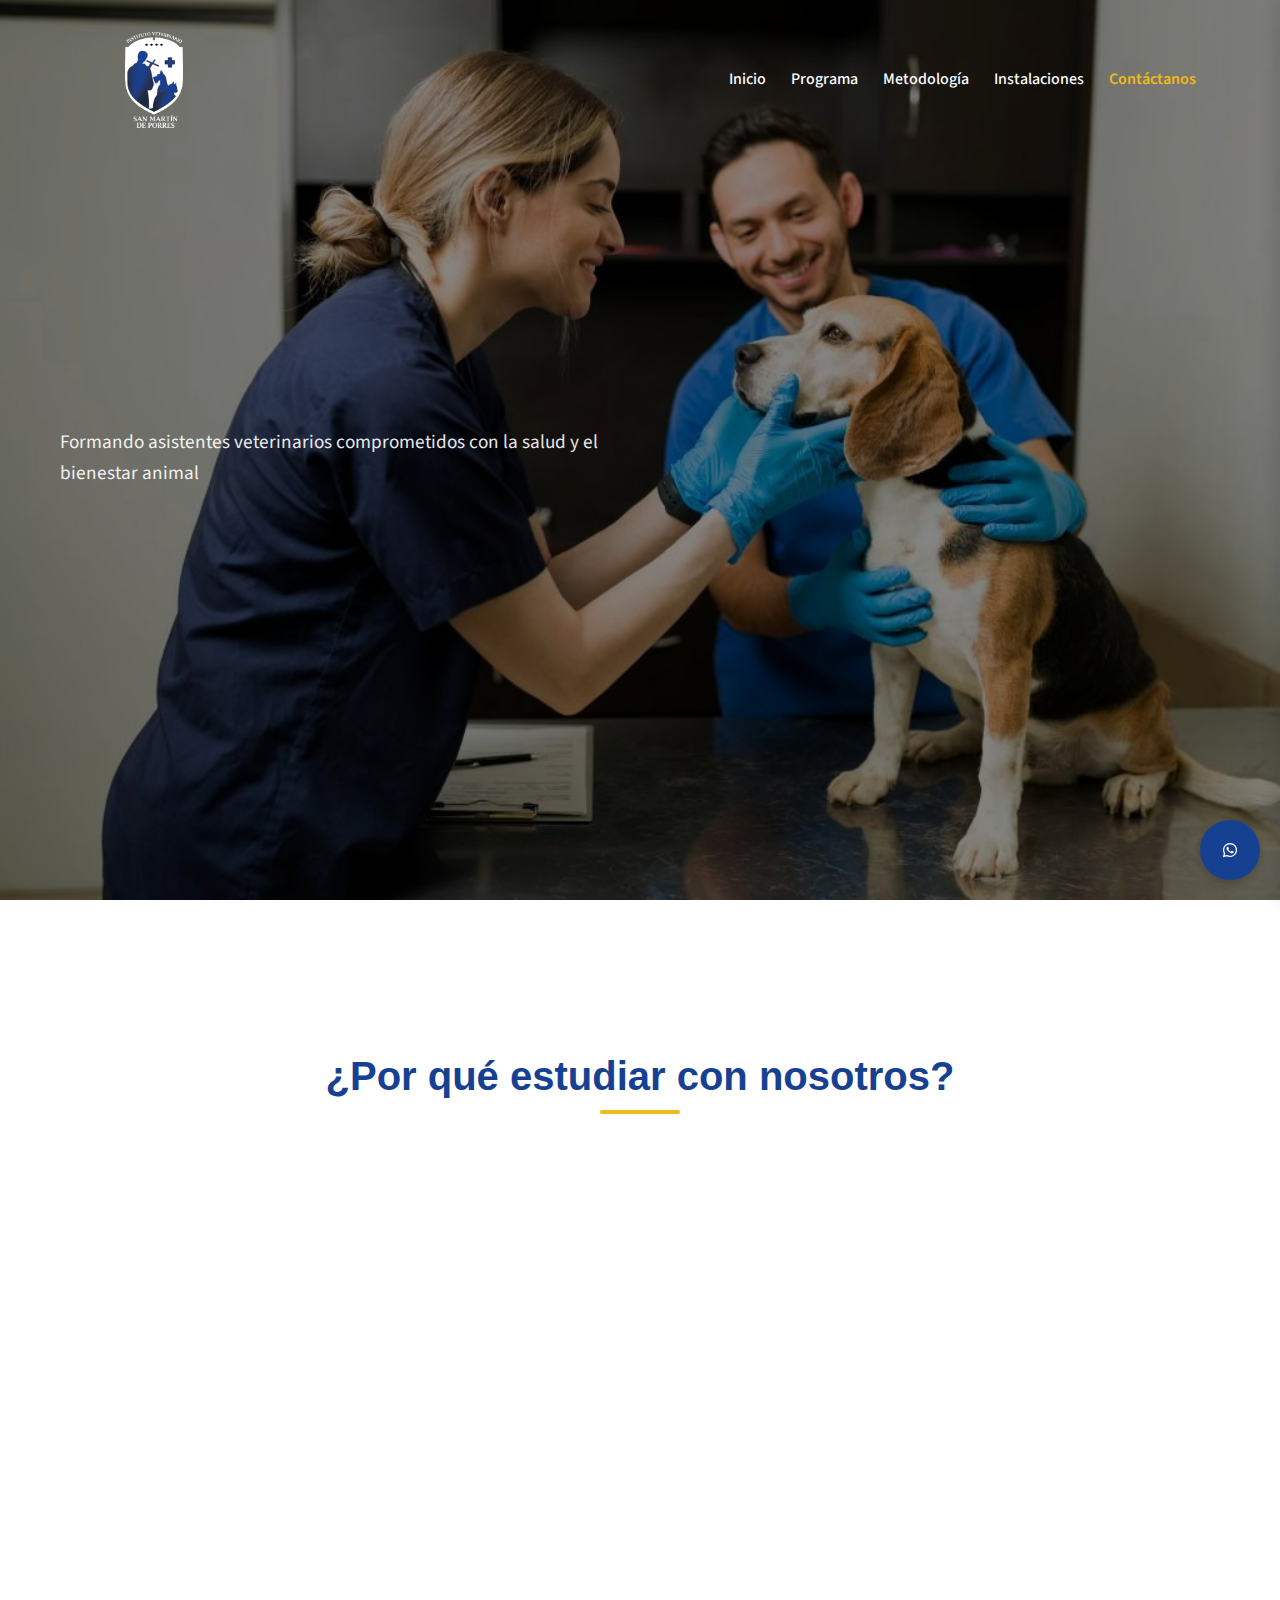
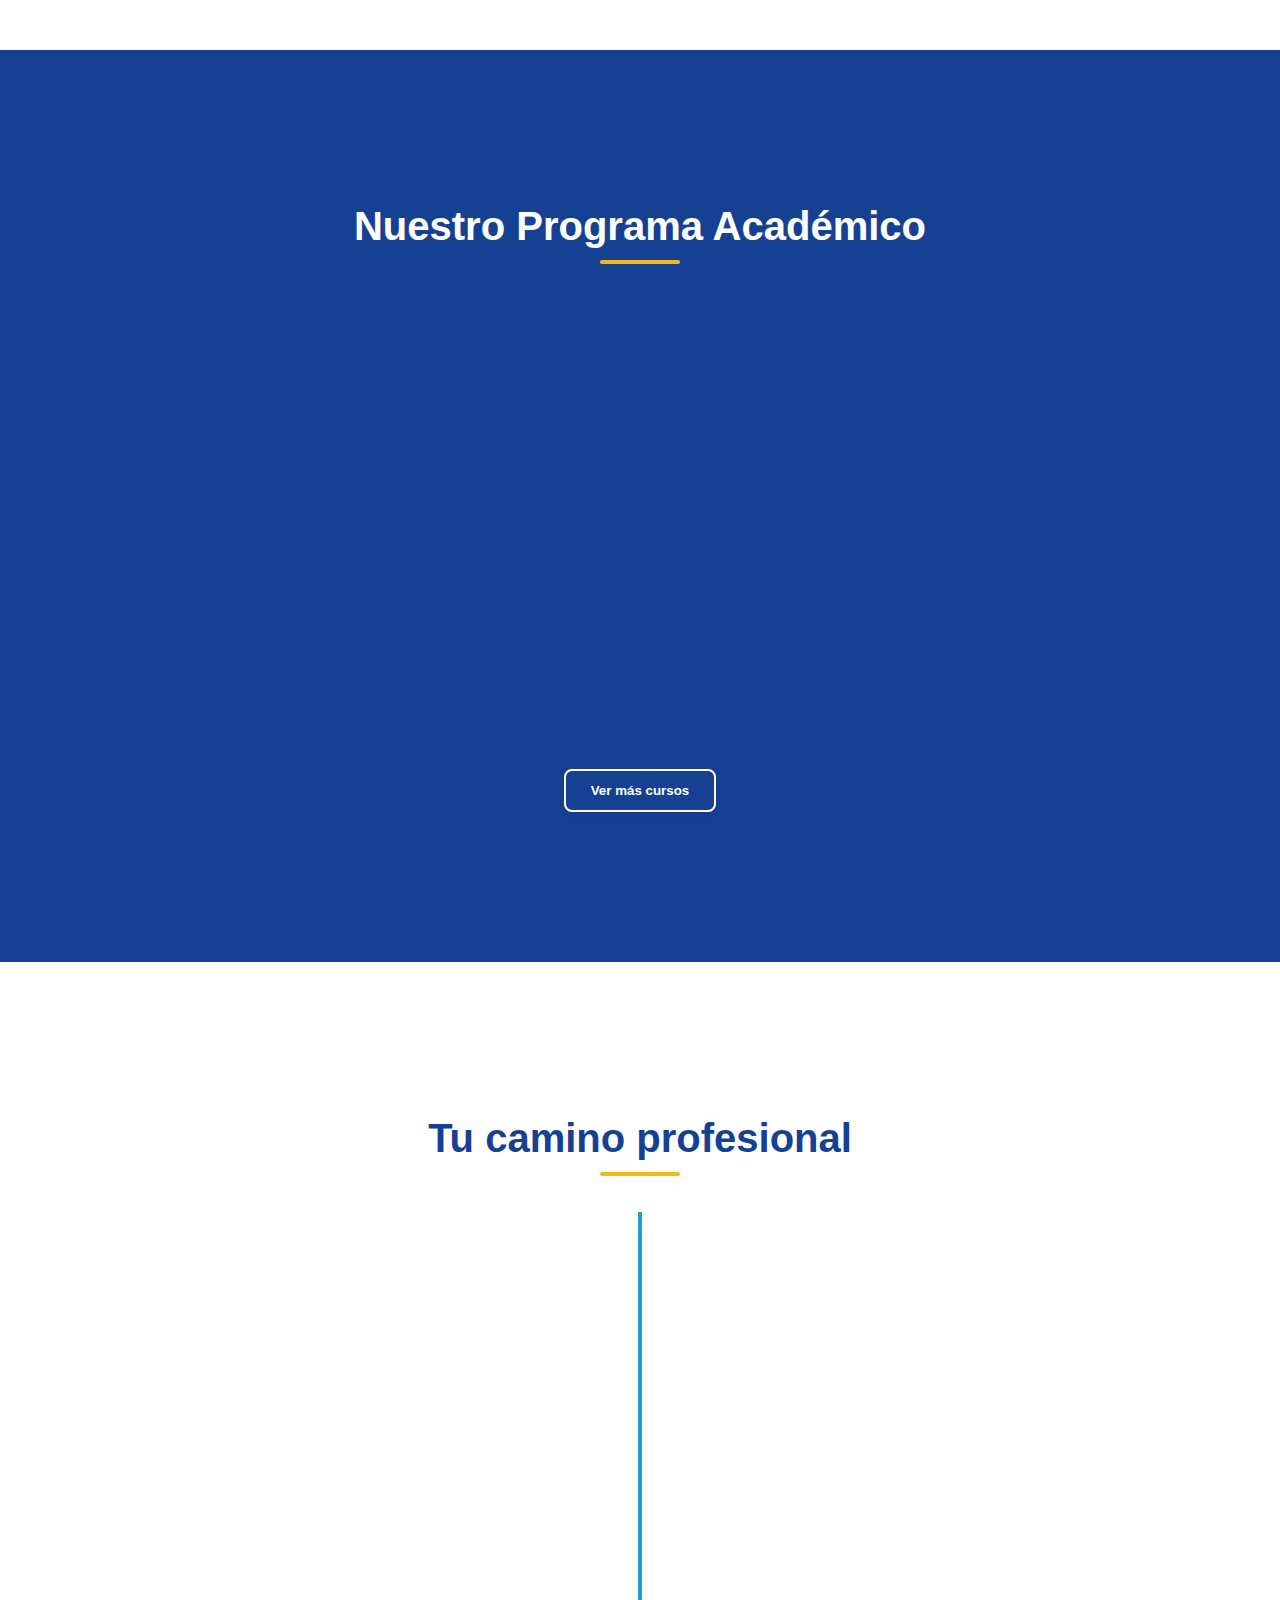
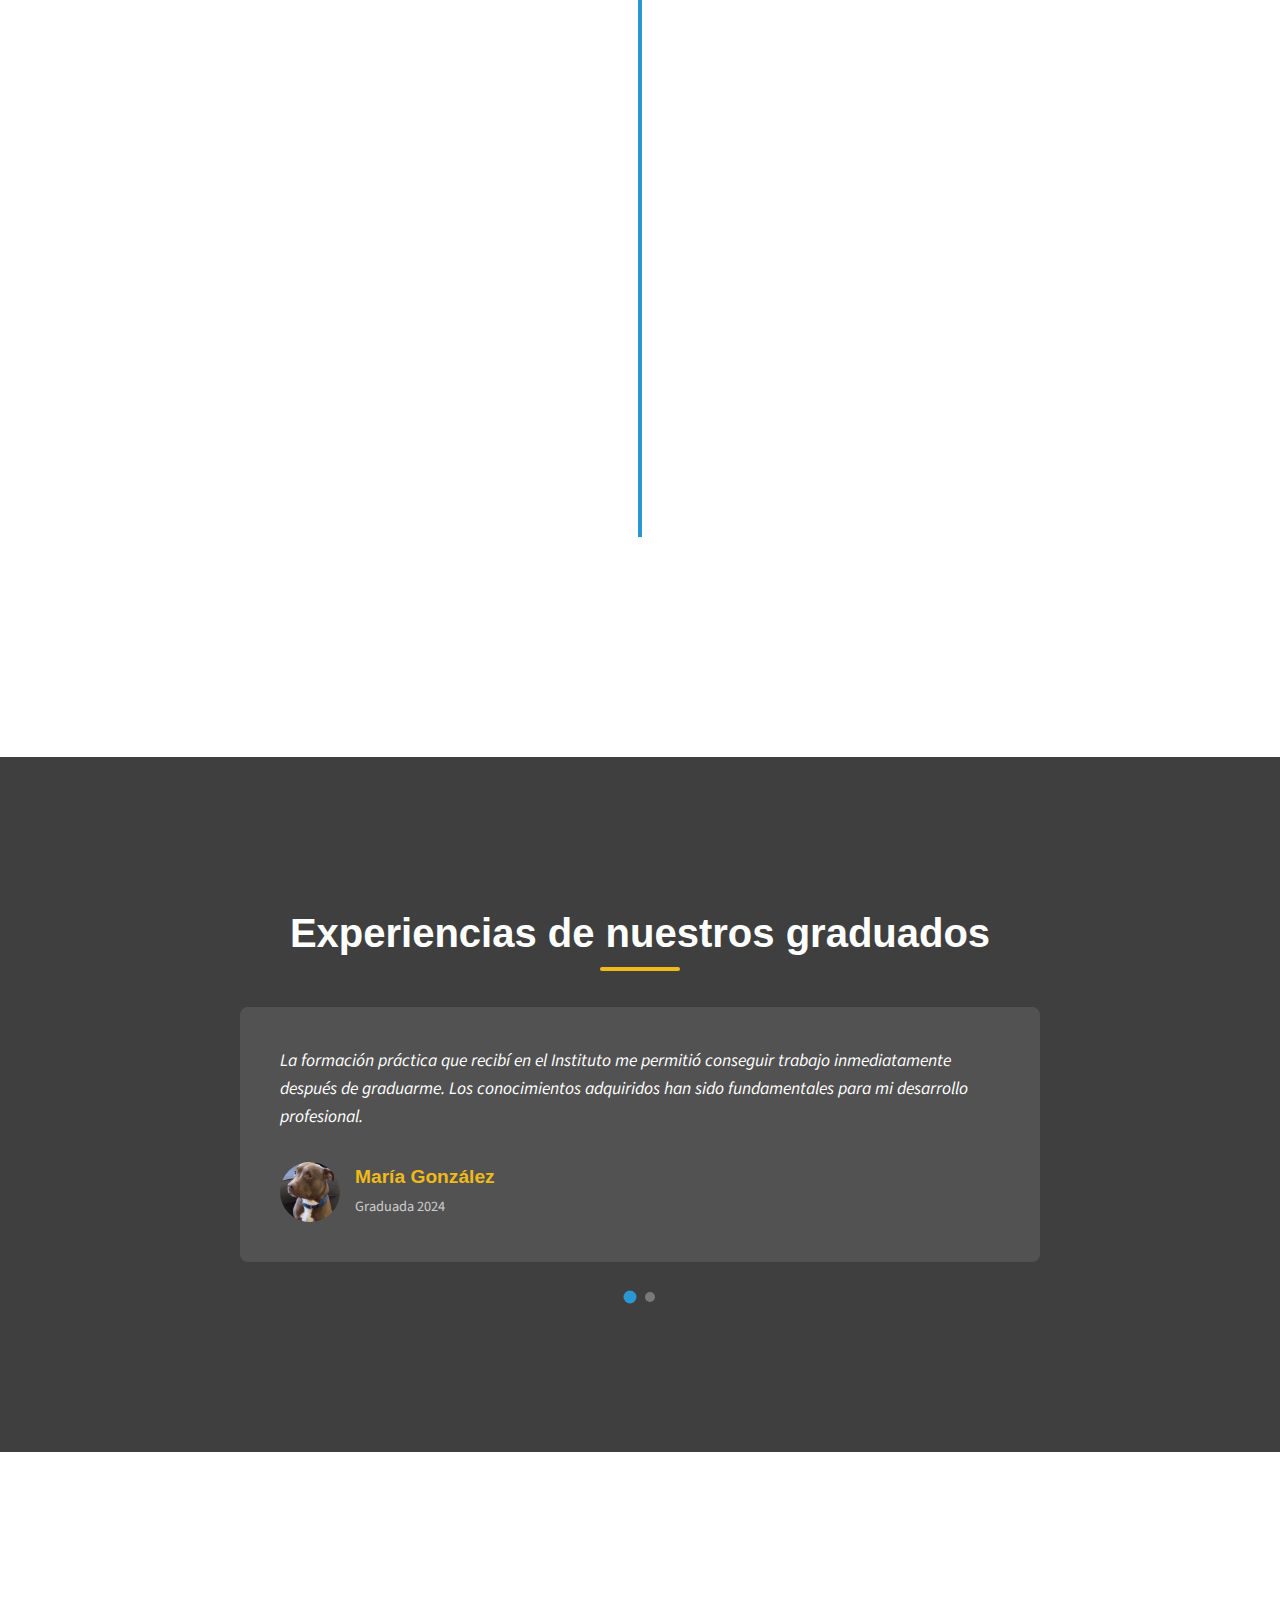
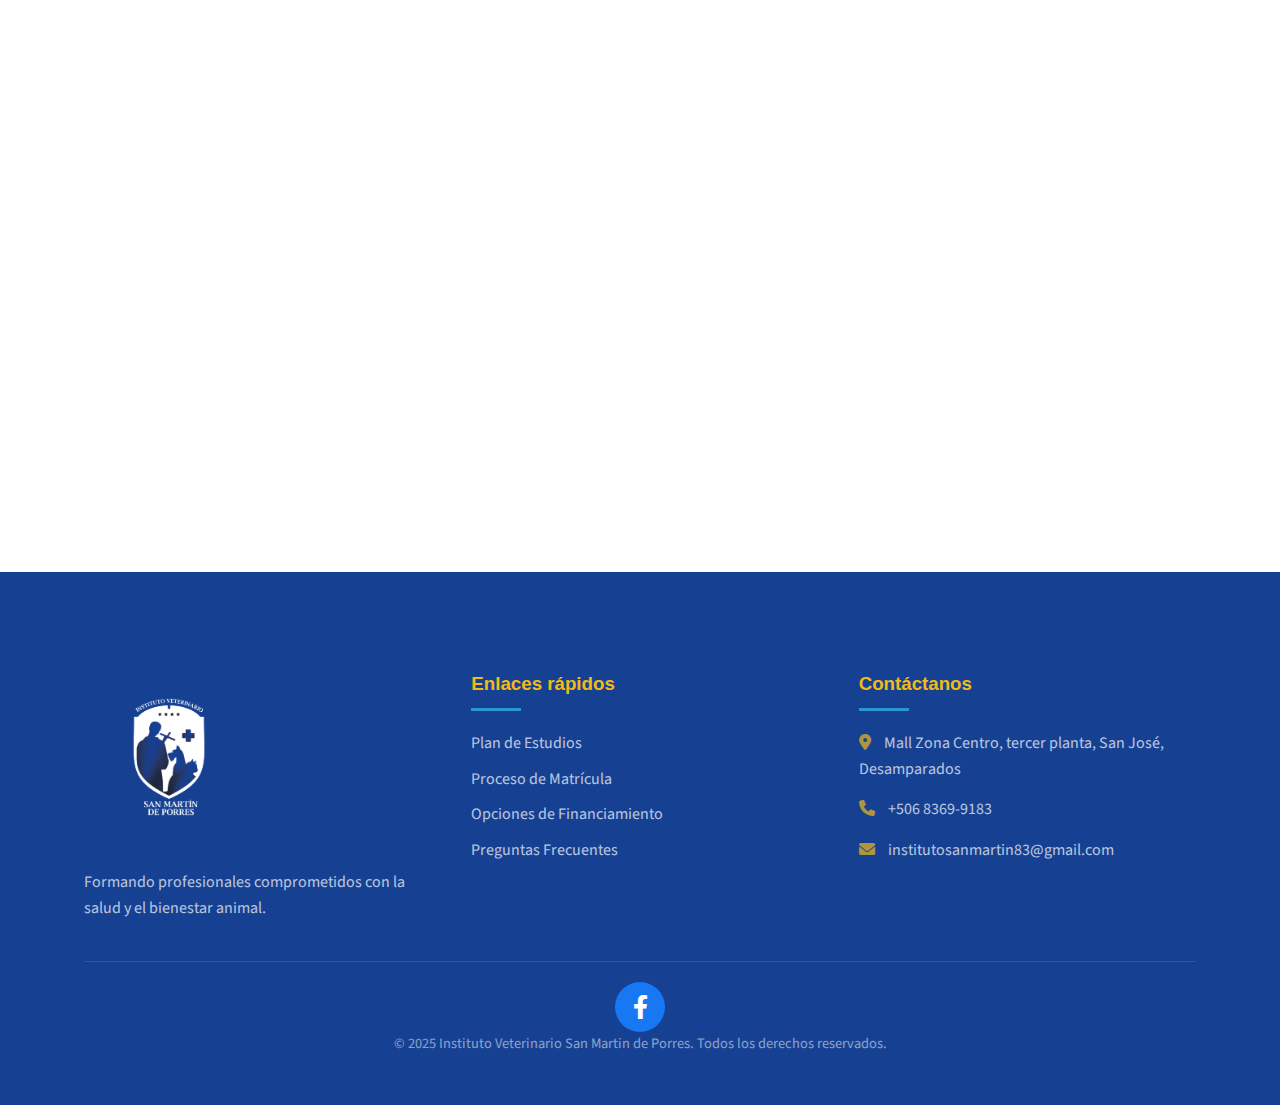
==== commit 461329e1: "Add files via upload" ====
--- a/index.html
+++ b/index.html
@@ -15,12 +15,6 @@
     <a href="https://api.whatsapp.com/send?phone=50683699183&text=Hola, quiero solicitar información sobre el técnico de asistente veterinario!" class="btn-wsp" target="_blank" style="background-color: #164193;">
         <i class="fab fa-whatsapp"></i>
     </a>
-    
-    <!-- Ejemplo 1: Facebook como botón flotante en la esquina inferior derecha -->
-    <a href="https://www.facebook.com/p/Instituto-Veterinario-San-Mart%C3%ADn-de-Porres-100090860406394/" class="facebook-button fb-bottom-right" aria-label="Facebook" target="_blank">
-        <i class="fab fa-facebook-f"></i>
-    </a>
-
     <!-- Hero Section con navegación integrada -->
     <section id="inicio" class="hero-section with-nav">
         <!-- Overlay para el fondo -->
@@ -53,6 +47,9 @@
 
         <!-- Side Menu -->
         <div class="side-menu" id="side-menu">
+            <button class="side-menu-close" id="side-menu-close" aria-label="Cerrar menú">
+                <i class="fas fa-times"></i>
+            </button>
             <ul class="side-menu-list">
                 <li><a href="#inicio"><i class="fas fa-home"></i> Inicio</a></li>
                 <li><a href="#programa"><i class="fas fa-book"></i> Programa</a></li>
@@ -72,9 +69,8 @@
                     <a href="#programa" class="btn btn-secondary">Conoce Nuestro Programa</a>
                 </div>
             </div>
-            <div class="hero-image fade-in floating-container">
-                <img src="img/asistente_veterinario.jpg" alt="Asistente Veterinario">
-            </div>
+            <!-- Reemplazamos la imagen como elemento por un div con fondo -->
+            <div class="hero-background fade-in"></div>
         </div>
     </section>
     
@@ -450,12 +446,14 @@
                         <p><i class="fas fa-phone"></i> +506 8369-9183</p>
                         <p><i class="fas fa-envelope"></i> institutosanmartin83@gmail.com</p>
                     </address>
-                    <div class="social-links">
-                        <a href="https://www.facebook.com/p/Instituto-Veterinario-San-Mart%C3%ADn-de-Porres-100090860406394/" class="facebook-button" aria-label="Facebook" target="_blank">
-                            <i class="fab fa-facebook-f"></i>
-                        </a>
-                    </div>
-                </div>
+                    </div>
+                </div>
+            </div>
+            <!-- Redes sociales en el footer -->
+            <div class="footer-social-links">
+                <a href="https://www.facebook.com/p/Instituto-Veterinario-San-Mart%C3%ADn-de-Porres-100090860406394/" target="_blank" aria-label="Facebook">
+                    <i class="fab fa-facebook-f"></i>
+                </a>
             </div>
             <div class="footer-bottom">
                 <p>&copy; 2025 Instituto Veterinario San Martin de Porres. Todos los derechos reservados.</p>
--- a/css/styles.css
+++ b/css/styles.css
@@ -164,19 +164,7 @@
     color: white;
 }
 
-/* Header */
-.site-header {
-    position: fixed;
-    top: 0;
-    left: 0;
-    width: 100%;
-    background-color: rgba(22, 65, 147, 0.95); /* var(--color-primary) con transparencia */
-    box-shadow: var(--box-shadow);
-    z-index: 1000;
-    transition: all var(--transition-fast);
-    backdrop-filter: blur(5px);
-    -webkit-backdrop-filter: blur(5px);
-}
+
 
 .header-container {
     display: flex;
@@ -281,7 +269,7 @@
 .hero {
     height: 100vh;
     min-height: 600px;
-    background-image: url('../img/hero-bg.jpg');
+    background-image: url('asistente_veterinario.jpg'); /* Cambia 'tu-imagen.jpg' por el nombre correcto */
     background-size: cover;
     background-position: center;
     background-attachment: fixed;
@@ -291,14 +279,7 @@
     align-items: center;
 }
 
-.hero-overlay {
-    position: absolute;
-    top: 0;
-    left: 0;
-    width: 100%;
-    height: 100%;
-    background: linear-gradient(to right, rgba(22, 65, 147, 0.9), rgba(42, 150, 211, 0.7));
-}
+
 
 /* Ajuste para corregir el problema de superposición y bajar el contenido */
 .hero-container {
@@ -1046,6 +1027,29 @@
     right: 20px;
 }
 
+/* Botón Facebook como imagen de fondo */
+.fb-background {
+    position: fixed;
+    bottom: 20px;
+    right: 20px;
+    width: 50px;
+    height: 50px;
+    background-color: #1877F2;
+    background-image: url('../img/facebook-icon.png'); /* Asegúrate de tener esta imagen */
+    background-size: 24px;
+    background-position: center;
+    background-repeat: no-repeat;
+    border-radius: 50%;
+    box-shadow: 0 4px 8px rgba(0, 0, 0, 0.2);
+    transition: all 0.3s ease;
+    z-index: 100;
+}
+
+.fb-background:hover {
+    transform: translateY(-5px);
+    box-shadow: 0 8px 16px rgba(24, 119, 242, 0.4);
+}
+
 .social-links {
     display: flex;
     justify-content: center; /* Centrar horizontalmente */
@@ -1069,6 +1073,49 @@
 .social-links a:hover {
     background-color: var(--color-accent);
     transform: translateY(-5px);
+}
+
+/* Botón de redes sociales en el footer */
+.footer-social-links {
+    display: flex;
+    justify-content: center;
+    align-items: center;
+    gap: 20px;
+    margin-top: 20px;
+}
+
+.footer-social-links a {
+    display: flex;
+    justify-content: center;
+    align-items: center;
+    width: 50px;
+    height: 50px;
+    background-color: #1877F2; /* Color oficial de Facebook */
+    color: white;
+    border-radius: 50%;
+    font-size: 24px;
+    transition: transform 0.3s ease, box-shadow 0.3s ease;
+}
+
+.footer-social-links a:hover {
+    transform: translateY(-5px);
+    box-shadow: 0 5px 15px rgba(24, 119, 242, 0.4);
+}
+
+.footer-social-links a.instagram {
+    background-color: #E4405F; /* Color oficial de Instagram */
+}
+
+.footer-social-links a.tiktok {
+    background-color: #000000; /* Color oficial de TikTok */
+}
+
+.footer-social-links a.instagram:hover {
+    box-shadow: 0 5px 15px rgba(228, 64, 95, 0.4);
+}
+
+.footer-social-links a.tiktok:hover {
+    box-shadow: 0 5px 15px rgba(0, 0, 0, 0.4);
 }
 
 .footer-bottom {
@@ -1430,7 +1477,7 @@
 .hero-section.with-nav {
     height: 100vh;
     min-height: 600px;
-    background-image: url('../img/hero-bg.jpg');
+    background-image: url('asistente_veterinario.jpg');
     background-size: cover;
     background-position: center;
     background-attachment: fixed;
@@ -1452,11 +1499,6 @@
     transition: all 0.3s ease;
 }
 
-.navbar-container.scrolled {
-    background-color: rgba(22, 65, 147, 0.95); /* Color con transparencia al hacer scroll */
-    box-shadow: 0 5px 15px rgba(0, 0, 0, 0.1);
-    padding: 5px 0; /* Reducido de 10px para mayor compacidad al hacer scroll */
-}
 
 .navbar-container .container {
     display: flex;
@@ -2095,3 +2137,50 @@
         display: block;
     }
 }
+
+/* Ajustes para el hero background en lugar de imagen como elemento */
+.hero-background {
+    flex: 1;
+    max-width: 450px;
+    height: 450px;
+    margin-top: 50px;
+    background-image: url('asistente_veterinario.jpg');
+    background-size: cover;
+    background-position: center;
+    background-repeat: no-repeat;
+    border: 5px solid #FFFFFF;
+    border-radius: 20px;
+    box-shadow: 0 5px 15px rgba(0, 0, 0, 0.2);
+    animation: float 6s ease-in-out infinite;
+}
+
+/* Agregamos una animación float si no existe */
+@keyframes float {
+    0% {
+        transform: translateY(0);
+    }
+    50% {
+        transform: translateY(-20px);
+    }
+    100% {
+        transform: translateY(0);
+    }
+}
+
+/* Botón de cierre del side menú */
+.side-menu-close {
+    position: absolute;
+    top: 15px;
+    right: 15px;
+    background: none;
+    border: none;
+    font-size: 24px;
+    color: var(--dark-text);
+    cursor: pointer;
+    transition: transform 0.3s ease, color 0.3s ease;
+}
+
+.side-menu-close:hover {
+    transform: scale(1.2);
+    color: var(--primary-color);
+}
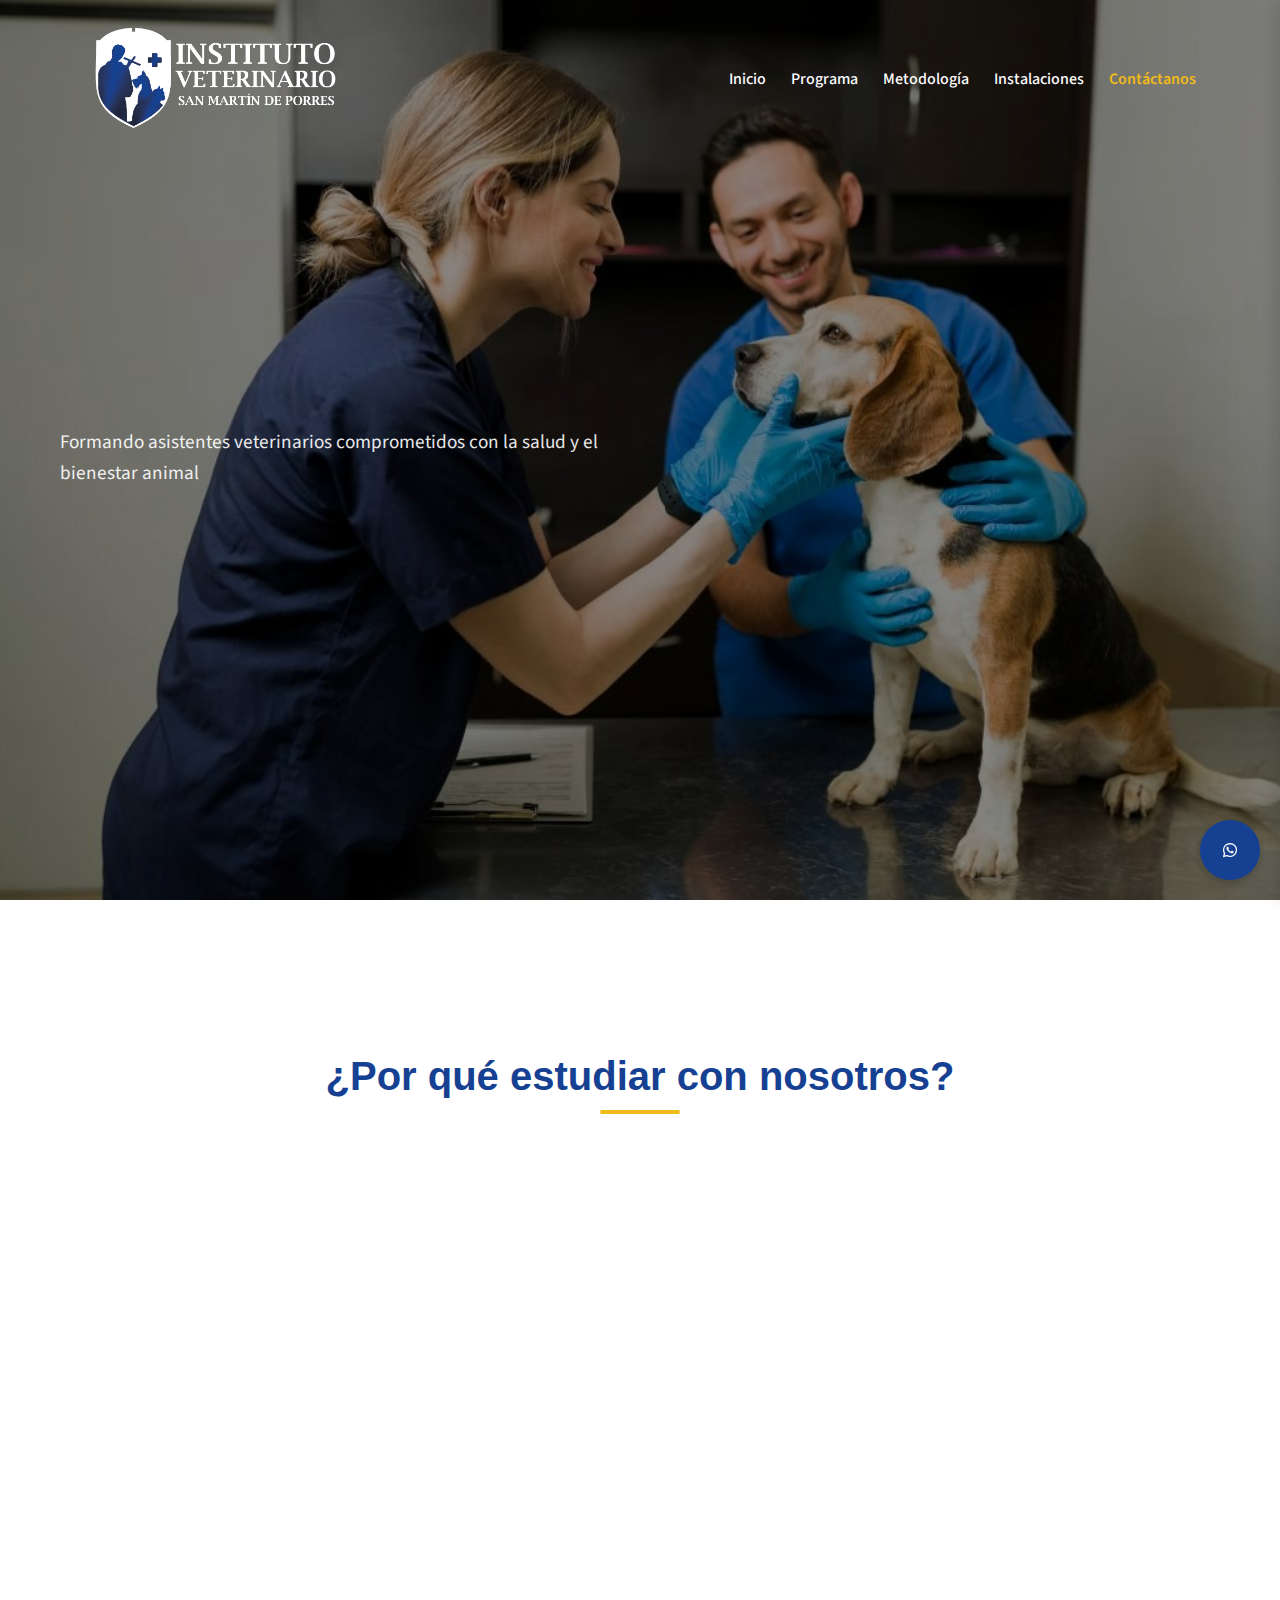
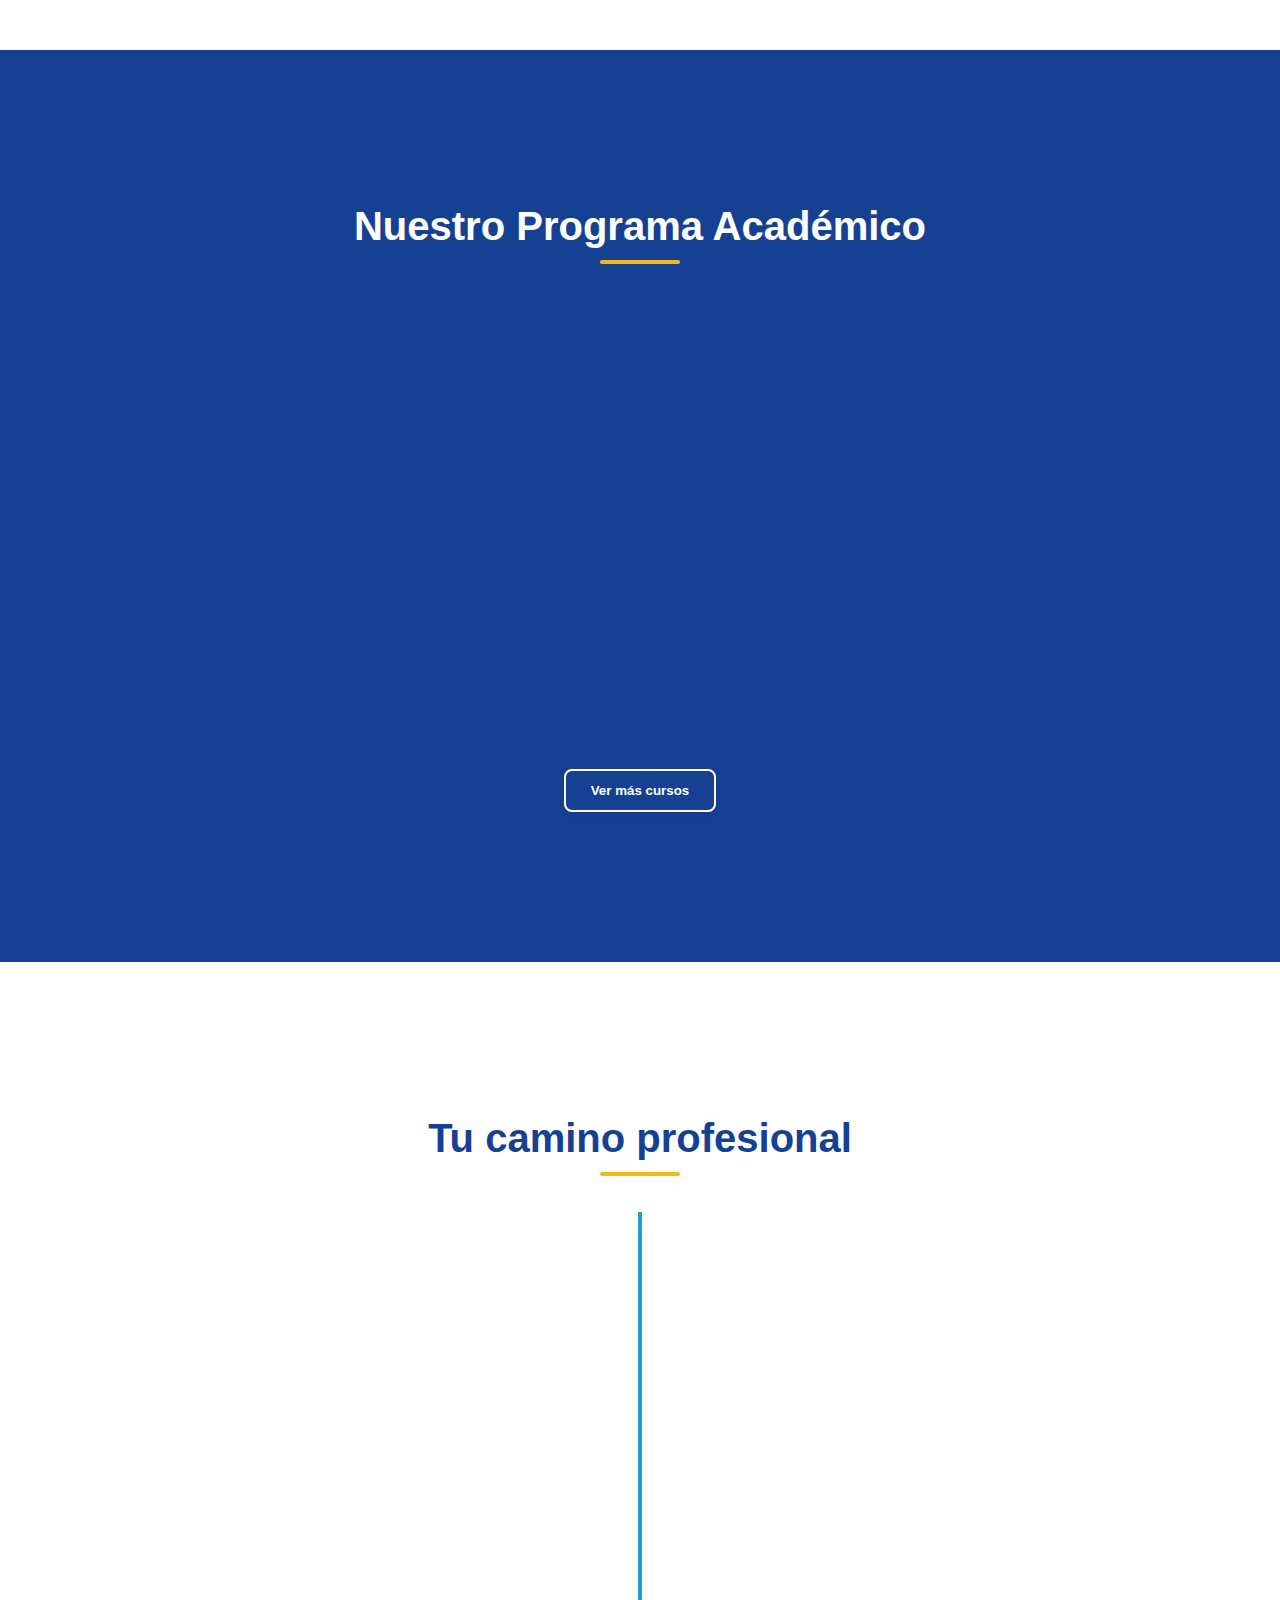
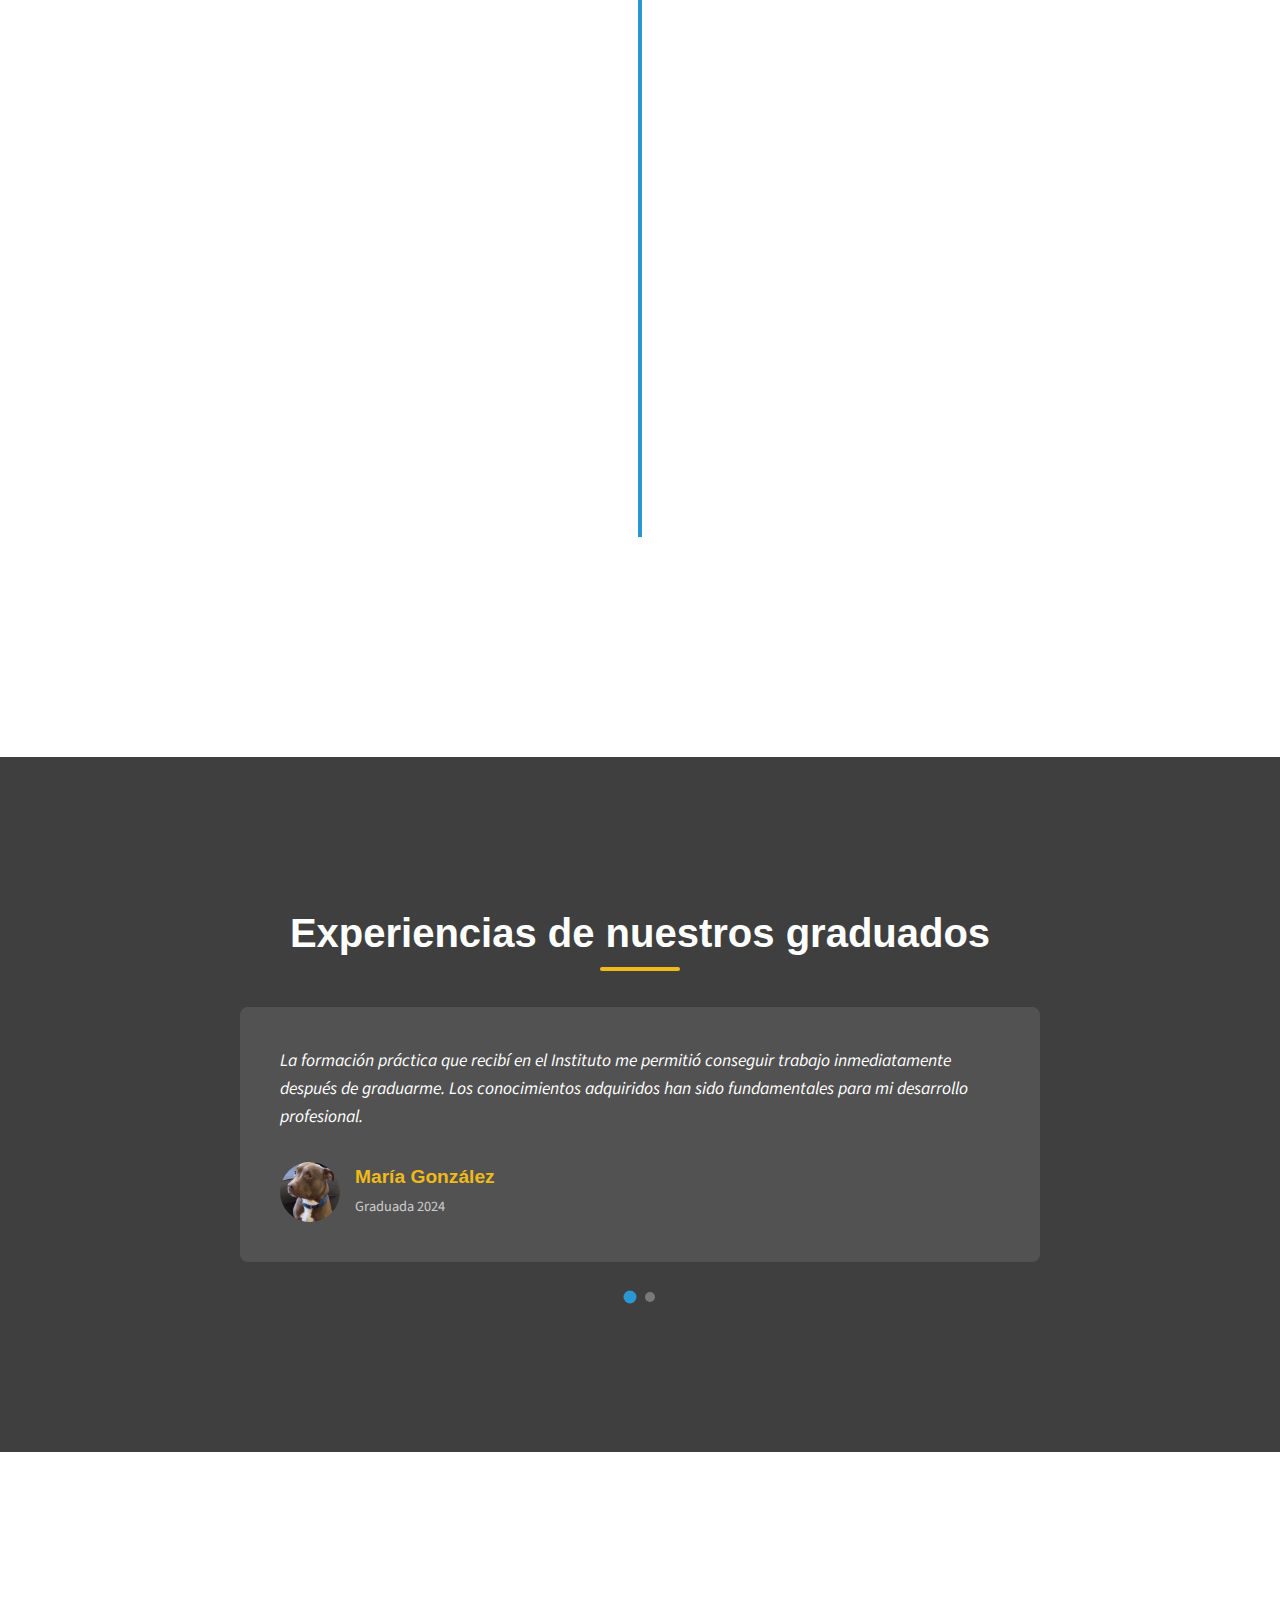
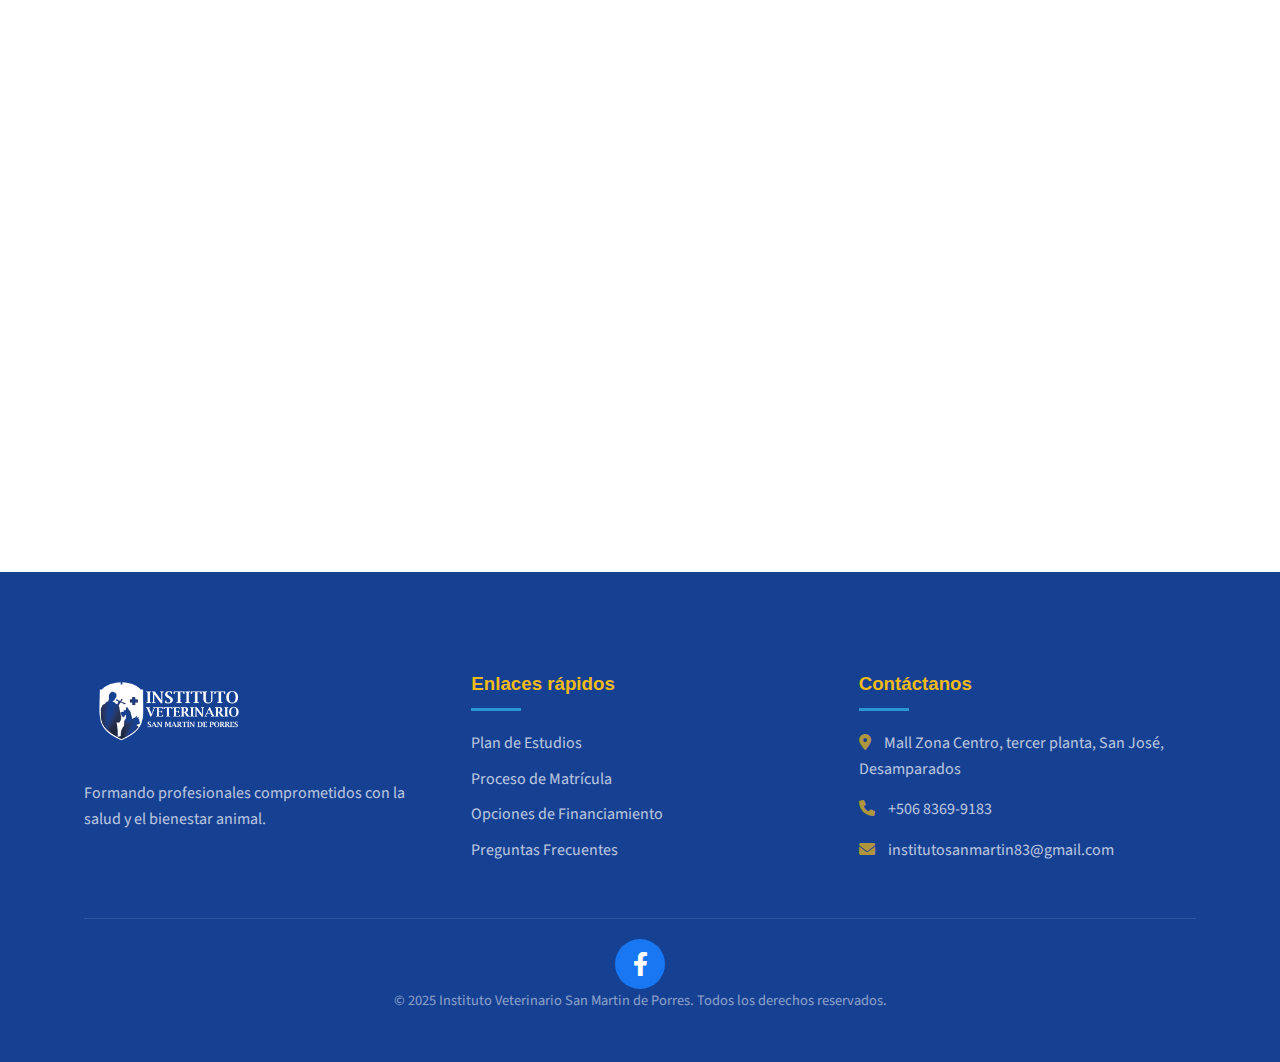
==== commit fbb49aac: "Add files via upload" ====
--- a/index.html
+++ b/index.html
@@ -25,7 +25,7 @@
             <div class="container">
                 <div class="logo">
                     <a href="index.html">
-                        <img src="img/empresa.png" alt="Instituto San Martin de Porres" class="logo-img">
+                        <img src="img/empresa_logo.png" alt="Instituto San Martin de Porres" class="logo-img">
                     </a>
                 </div>
                 <nav class="main-nav">
@@ -425,7 +425,7 @@
         <div class="container">
             <div class="footer-grid">
                 <div class="footer-info">
-                    <img src="css/empresa.png" alt="Instituto San Martin" class="footer-logo">
+                    <img src="img/empresa_logo.png" alt="Instituto San Martin" class="footer-logo">
                     <p>Formando profesionales comprometidos con la salud y el bienestar animal.</p>
                 </div>
                 
--- a/css/styles.css
+++ b/css/styles.css
@@ -1512,6 +1512,7 @@
     display: flex;
     align-items: center;
     padding: 5px 0;
+    margin-left: -15px; /* Mueve el logo 15px hacia la izquierda */
 }
 
 /* Ajustes para la navegación y sus elementos */
